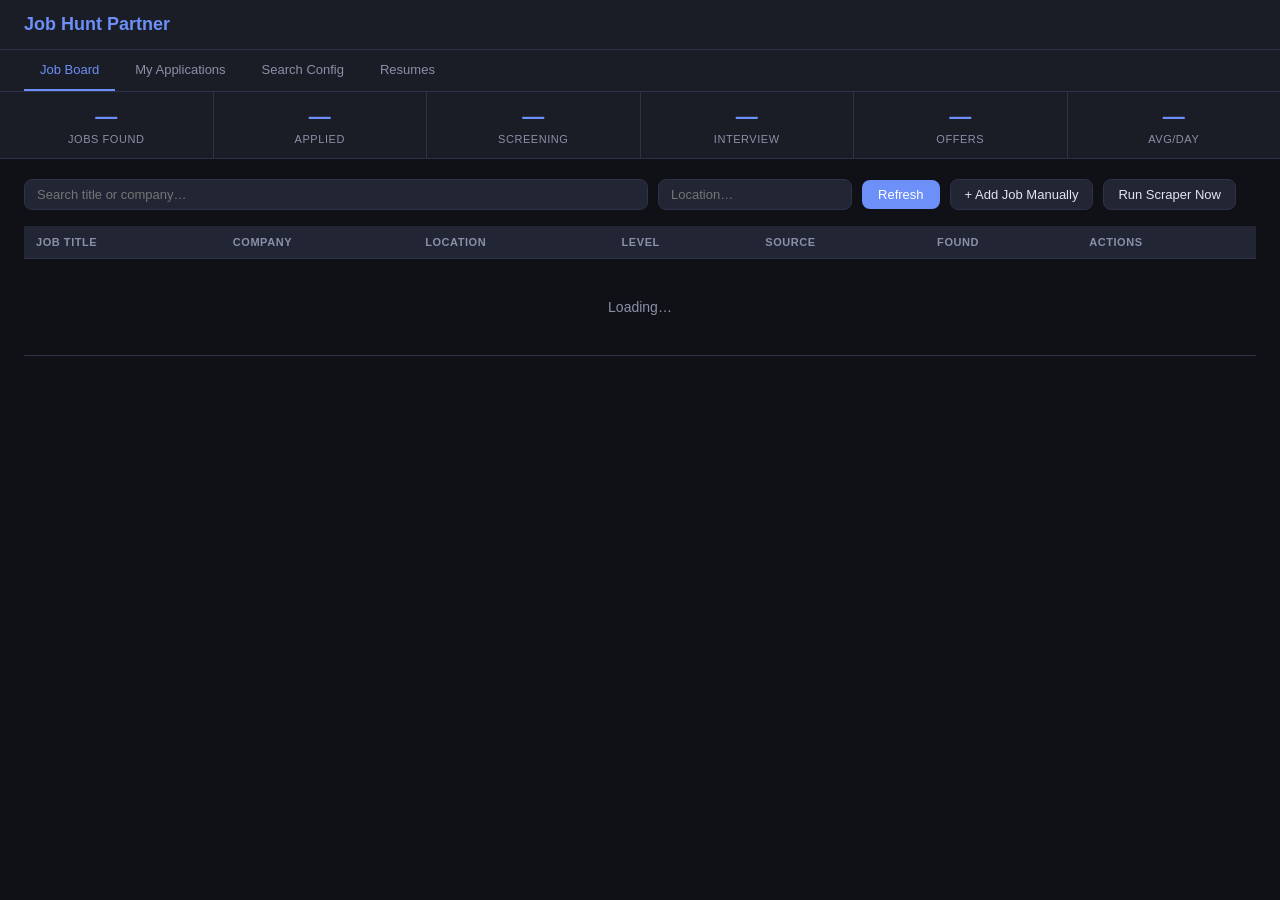
==== src/dashboard/index.html @ dc4f5f06 "feat: last searched at indicator in job board toolbar Shows 'Last searched X ago · N new jobs · N ru" ====
<!DOCTYPE html>
<html lang="en">
<head>
  <meta charset="UTF-8" />
  <meta name="viewport" content="width=device-width, initial-scale=1.0" />
  <title>Job Hunt Partner</title>
  <link rel="stylesheet" href="style.css" />
</head>
<body>
  <header>
    <div class="header-inner">
      <h1>Job Hunt Partner</h1>
      <div id="countdown"></div>
    </div>
  </header>

  <nav>
    <button class="tab active" data-tab="board">Job Board</button>
    <button class="tab" data-tab="tracker">My Applications</button>
    <button class="tab" data-tab="config">Search Config</button>
    <button class="tab" data-tab="resumes">Resumes</button>
  </nav>

  <!-- Stats bar -->
  <section id="stats-bar">
    <div class="stat"><span id="stat-discovered">—</span><label>Jobs Found</label></div>
    <div class="stat"><span id="stat-applied">—</span><label>Applied</label></div>
    <div class="stat"><span id="stat-screening">—</span><label>Screening</label></div>
    <div class="stat"><span id="stat-interview">—</span><label>Interview</label></div>
    <div class="stat"><span id="stat-offer">—</span><label>Offers</label></div>
    <div class="stat"><span id="stat-daily">—</span><label>Avg/Day</label></div>
  </section>

  <!-- Job Board -->
  <section id="tab-board" class="tab-content active">
    <div class="toolbar">
      <input id="search-q" type="text" placeholder="Search title or company…" />
      <input id="search-loc" type="text" placeholder="Location…" />
      <button id="btn-refresh" class="btn-primary">Refresh</button>
      <button id="btn-add-job" class="btn-secondary">+ Add Job Manually</button>
      <button id="btn-scrape" class="btn-secondary">Run Scraper Now</button>
      <span id="scraper-status"></span>
      <span id="last-searched"></span>
    </div>
    <table id="jobs-table">
      <thead>
        <tr>
          <th>Job Title</th>
          <th>Company</th>
          <th>Location</th>
          <th>Level</th>
          <th>Source</th>
          <th>Found</th>
          <th>Actions</th>
        </tr>
      </thead>
      <tbody id="jobs-body">
        <tr><td colspan="7" class="loading">Loading…</td></tr>
      </tbody>
    </table>
    <div id="jobs-pagination"></div>
  </section>

  <!-- Application Tracker -->
  <section id="tab-tracker" class="tab-content">
    <div class="toolbar">
      <select id="filter-status">
        <option value="">All Statuses</option>
        <option value="saved">Saved</option>
        <option value="applied">Applied</option>
        <option value="phone_screen">Phone Screen</option>
        <option value="interview">Interview</option>
        <option value="offer">Offer</option>
        <option value="rejected">Rejected</option>
      </select>
    </div>
    <table id="apps-table">
      <thead>
        <tr>
          <th>Job Title</th>
          <th>Company</th>
          <th>Applied</th>
          <th>Status</th>
          <th>Resume</th>
          <th>Notes</th>
          <th>Actions</th>
        </tr>
      </thead>
      <tbody id="apps-body">
        <tr><td colspan="7" class="loading">Loading…</td></tr>
      </tbody>
    </table>
  </section>

  <!-- Search Config -->
  <section id="tab-config" class="tab-content">
    <div class="config-form">
      <h2>Search Preferences</h2>
      <p>Separate multiple values with commas.</p>
      <label>Job Titles <small>(e.g. Software Engineer, Backend Engineer)</small></label>
      <input id="cfg-titles" type="text" placeholder="Software Engineer, Backend Engineer" />

      <label>Locations <small>(e.g. San Francisco, Remote, New York)</small></label>
      <input id="cfg-locations" type="text" placeholder="San Francisco, Remote" />

      <label>Levels <small>(e.g. Senior, Staff, L5)</small></label>
      <input id="cfg-levels" type="text" placeholder="Senior, Staff" />

      <label>Keywords <small>(additional search terms)</small></label>
      <input id="cfg-keywords" type="text" placeholder="distributed systems, Python" />

      <label>Excluded Companies</label>
      <input id="cfg-excluded" type="text" placeholder="Company X, Company Y" />

      <button id="btn-save-config" class="btn-primary">Save & Start Searching</button>
      <span id="config-msg"></span>
    </div>
  </section>

  <!-- Resumes -->
  <section id="tab-resumes" class="tab-content">
    <div class="toolbar">
      <button id="btn-add-resume" class="btn-primary">+ Add Resume Version</button>
    </div>
    <table id="resumes-table">
      <thead>
        <tr><th>Name</th><th>Version</th><th>Tags</th><th>Created</th><th>Actions</th></tr>
      </thead>
      <tbody id="resumes-body">
        <tr><td colspan="5" class="loading">Loading…</td></tr>
      </tbody>
    </table>
  </section>

  <!-- Add Job Modal -->
  <div id="add-job-overlay" class="hidden">
    <div id="add-job-modal">
      <h3>Add Job Manually</h3>
      <label>Job Title <span style="color:var(--red)">*</span></label>
      <input id="aj-title" type="text" placeholder="Senior Software Engineer" />
      <label>Company <span style="color:var(--red)">*</span></label>
      <input id="aj-company" type="text" placeholder="Acme Corp" />
      <label>Job Posting URL <span style="color:var(--red)">*</span></label>
      <input id="aj-url" type="url" placeholder="https://careers.acme.com/jobs/12345" />
      <label>Location</label>
      <input id="aj-location" type="text" placeholder="San Francisco, CA / Remote" />
      <label>Level</label>
      <input id="aj-level" type="text" placeholder="Senior / L5 / Staff" />
      <label>Notes / Description</label>
      <textarea id="aj-description" rows="3" placeholder="Anything you want to remember about this role…"></textarea>
      <div class="modal-actions">
        <button id="aj-confirm" class="btn-primary">Add Job</button>
        <button id="aj-cancel" class="btn-secondary">Cancel</button>
      </div>
      <p id="aj-error" style="color:var(--red);font-size:12px;margin-top:8px"></p>
    </div>
  </div>

  <!-- Apply Modal -->
  <div id="modal-overlay" class="hidden">
    <div id="modal">
      <h3 id="modal-title">Apply to Job</h3>
      <label>Resume version</label>
      <select id="modal-resume"></select>
      <label>Notes</label>
      <textarea id="modal-notes" rows="3" placeholder="Where did you find it? Any contacts?"></textarea>
      <div class="modal-actions">
        <button id="modal-confirm" class="btn-primary">Confirm Apply</button>
        <button id="modal-cancel" class="btn-secondary">Cancel</button>
      </div>
    </div>
  </div>

  <!-- Status Update Modal -->
  <div id="status-modal-overlay" class="hidden">
    <div id="status-modal">
      <h3>Update Status</h3>
      <select id="status-modal-select">
        <option value="applied">Applied</option>
        <option value="phone_screen">Phone Screen</option>
        <option value="interview">Interview</option>
        <option value="offer">Offer</option>
        <option value="rejected">Rejected</option>
        <option value="withdrawn">Withdrawn</option>
      </select>
      <label>Notes</label>
      <input id="status-modal-notes" type="text" placeholder="Optional note…" />
      <div class="modal-actions">
        <button id="status-modal-confirm" class="btn-primary">Update</button>
        <button id="status-modal-cancel" class="btn-secondary">Cancel</button>
      </div>
    </div>
  </div>

  <script src="app.js"></script>
</body>
</html>
---- src/dashboard/style.css ----
*, *::before, *::after { box-sizing: border-box; margin: 0; padding: 0; }

:root {
  --bg: #0f1117;
  --surface: #1a1d26;
  --surface2: #222534;
  --border: #2e3248;
  --accent: #6c8ff8;
  --accent2: #5a7de8;
  --text: #e2e4ef;
  --text-dim: #8b90a8;
  --green: #4caf82;
  --yellow: #e8b84b;
  --red: #e85a6a;
  --orange: #e8924b;
  --radius: 8px;
  --font: -apple-system, BlinkMacSystemFont, "Segoe UI", sans-serif;
}

body { background: var(--bg); color: var(--text); font-family: var(--font); font-size: 14px; min-height: 100vh; }

/* Header */
header { background: var(--surface); border-bottom: 1px solid var(--border); padding: 14px 24px; }
.header-inner { display: flex; align-items: center; justify-content: space-between; max-width: 1400px; margin: 0 auto; }
header h1 { font-size: 18px; font-weight: 600; color: var(--accent); }
#countdown { font-size: 13px; color: var(--text-dim); }
#countdown strong { color: var(--yellow); }

/* Nav */
nav { background: var(--surface); border-bottom: 1px solid var(--border); padding: 0 24px; display: flex; gap: 4px; max-width: 100%; }
.tab { background: none; border: none; color: var(--text-dim); padding: 12px 16px; cursor: pointer; font-size: 13px; border-bottom: 2px solid transparent; transition: color 0.15s; }
.tab:hover { color: var(--text); }
.tab.active { color: var(--accent); border-bottom-color: var(--accent); }

/* Stats bar */
#stats-bar { display: flex; gap: 0; border-bottom: 1px solid var(--border); background: var(--surface); }
.stat { flex: 1; padding: 12px 16px; text-align: center; border-right: 1px solid var(--border); }
.stat:last-child { border-right: none; }
.stat span { display: block; font-size: 22px; font-weight: 600; color: var(--accent); }
.stat label { font-size: 11px; color: var(--text-dim); text-transform: uppercase; letter-spacing: 0.05em; }

/* Tab content */
.tab-content { display: none; padding: 20px 24px; max-width: 1400px; margin: 0 auto; }
.tab-content.active { display: block; }

/* Toolbar */
.toolbar { display: flex; gap: 10px; margin-bottom: 16px; align-items: center; flex-wrap: wrap; }
.toolbar input, .toolbar select { background: var(--surface2); border: 1px solid var(--border); color: var(--text); padding: 7px 12px; border-radius: var(--radius); font-size: 13px; outline: none; }
.toolbar input:focus, .toolbar select:focus { border-color: var(--accent); }
#search-q { flex: 1; min-width: 200px; }

/* Buttons */
.btn-primary { background: var(--accent); color: #fff; border: none; padding: 7px 16px; border-radius: var(--radius); cursor: pointer; font-size: 13px; font-weight: 500; transition: background 0.15s; }
.btn-primary:hover { background: var(--accent2); }
.btn-secondary { background: var(--surface2); color: var(--text); border: 1px solid var(--border); padding: 7px 14px; border-radius: var(--radius); cursor: pointer; font-size: 13px; transition: border-color 0.15s; }
.btn-secondary:hover { border-color: var(--accent); }
.btn-sm { padding: 4px 10px; font-size: 12px; }

/* Tables */
table { width: 100%; border-collapse: collapse; }
thead th { background: var(--surface2); color: var(--text-dim); text-align: left; padding: 10px 12px; font-size: 11px; text-transform: uppercase; letter-spacing: 0.05em; border-bottom: 1px solid var(--border); }
tbody tr { border-bottom: 1px solid var(--border); transition: background 0.1s; }
tbody tr:hover { background: var(--surface2); }
tbody td { padding: 10px 12px; vertical-align: middle; }
.loading { color: var(--text-dim); text-align: center; padding: 40px !important; }

/* Status badges */
.badge { display: inline-block; padding: 2px 8px; border-radius: 20px; font-size: 11px; font-weight: 600; text-transform: uppercase; letter-spacing: 0.04em; }
.badge-new { background: #1a2644; color: var(--accent); }
.badge-saved { background: #1e2a3a; color: #6baed6; }
.badge-applied { background: #1a2e44; color: #74c0fc; }
.badge-phone_screen { background: #2a2414; color: var(--yellow); }
.badge-interview { background: #1a2e1a; color: var(--green); }
.badge-offer { background: #1a3020; color: #69db7c; }
.badge-rejected { background: #2e1a1a; color: var(--red); }
.badge-withdrawn { background: #222; color: var(--text-dim); }

/* Links */
a { color: var(--accent); text-decoration: none; }
a:hover { text-decoration: underline; }

/* Config form */
.config-form { max-width: 600px; }
.config-form h2 { margin-bottom: 8px; }
.config-form p { color: var(--text-dim); margin-bottom: 20px; font-size: 13px; }
.config-form label { display: block; margin: 14px 0 6px; font-size: 13px; font-weight: 500; }
.config-form small { color: var(--text-dim); font-weight: 400; }
.config-form input { width: 100%; background: var(--surface2); border: 1px solid var(--border); color: var(--text); padding: 8px 12px; border-radius: var(--radius); font-size: 13px; outline: none; }
.config-form input:focus { border-color: var(--accent); }
.config-form .btn-primary { margin-top: 20px; }
#config-msg { margin-left: 12px; font-size: 12px; color: var(--green); }

/* Modals */
#add-job-overlay,
#modal-overlay, #status-modal-overlay { position: fixed; inset: 0; background: rgba(0,0,0,0.6); display: flex; align-items: center; justify-content: center; z-index: 100; }
#add-job-modal,
#modal, #status-modal { background: var(--surface); border: 1px solid var(--border); border-radius: 12px; padding: 24px; width: 420px; }
#add-job-modal h3,
#modal h3, #status-modal h3 { margin-bottom: 16px; font-size: 16px; }
#add-job-modal label,
#modal label, #status-modal label { display: block; margin: 12px 0 6px; font-size: 13px; color: var(--text-dim); }
#add-job-modal input, #add-job-modal textarea,
#modal select, #modal textarea, #status-modal select, #status-modal input { width: 100%; background: var(--surface2); border: 1px solid var(--border); color: var(--text); padding: 8px 12px; border-radius: var(--radius); font-size: 13px; font-family: var(--font); outline: none; }
#modal textarea { resize: vertical; }
.modal-actions { display: flex; gap: 10px; margin-top: 20px; }
.hidden { display: none !important; }

/* Scraper status */
#scraper-status { font-size: 12px; color: var(--text-dim); }
#last-searched { font-size: 12px; color: var(--text-dim); margin-left: auto; }

/* Pagination */
#jobs-pagination { display: flex; gap: 8px; margin-top: 16px; align-items: center; }

/* Source chip */
.source-chip { font-size: 11px; color: var(--text-dim); background: var(--surface2); padding: 2px 6px; border-radius: 4px; }

/* Notes cell */
.notes-cell { max-width: 180px; overflow: hidden; text-overflow: ellipsis; white-space: nowrap; color: var(--text-dim); font-size: 12px; }
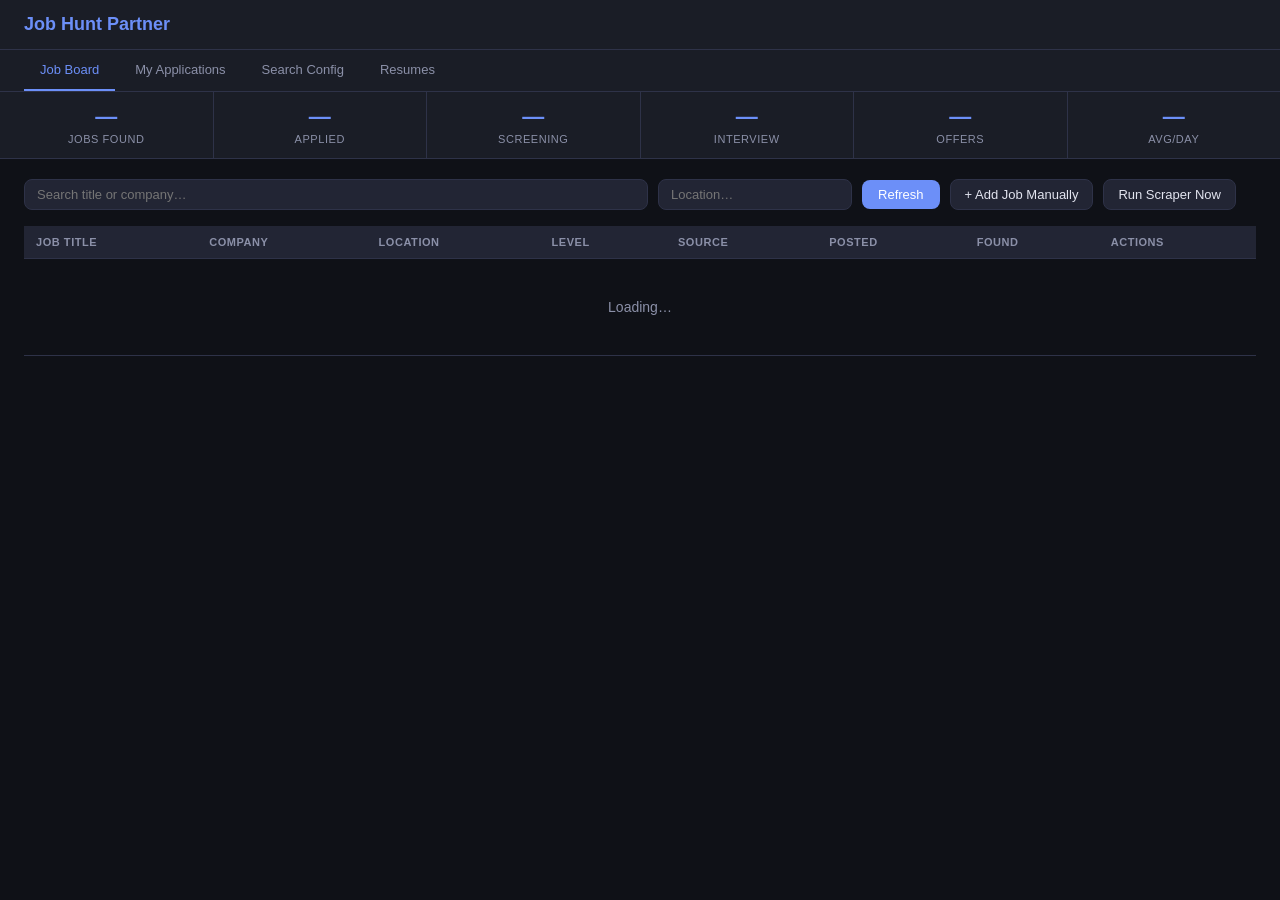
==== commit b1ec27ef: "fix: deduplication, savepoint-safe inserts, split Posted/Found columns - Add UNIQUE indexes on jobs(" ====
--- a/src/dashboard/index.html
+++ b/src/dashboard/index.html
@@ -50,12 +50,13 @@
           <th>Location</th>
           <th>Level</th>
           <th>Source</th>
+          <th>Posted</th>
           <th>Found</th>
           <th>Actions</th>
         </tr>
       </thead>
       <tbody id="jobs-body">
-        <tr><td colspan="7" class="loading">Loading…</td></tr>
+        <tr><td colspan="8" class="loading">Loading…</td></tr>
       </tbody>
     </table>
     <div id="jobs-pagination"></div>
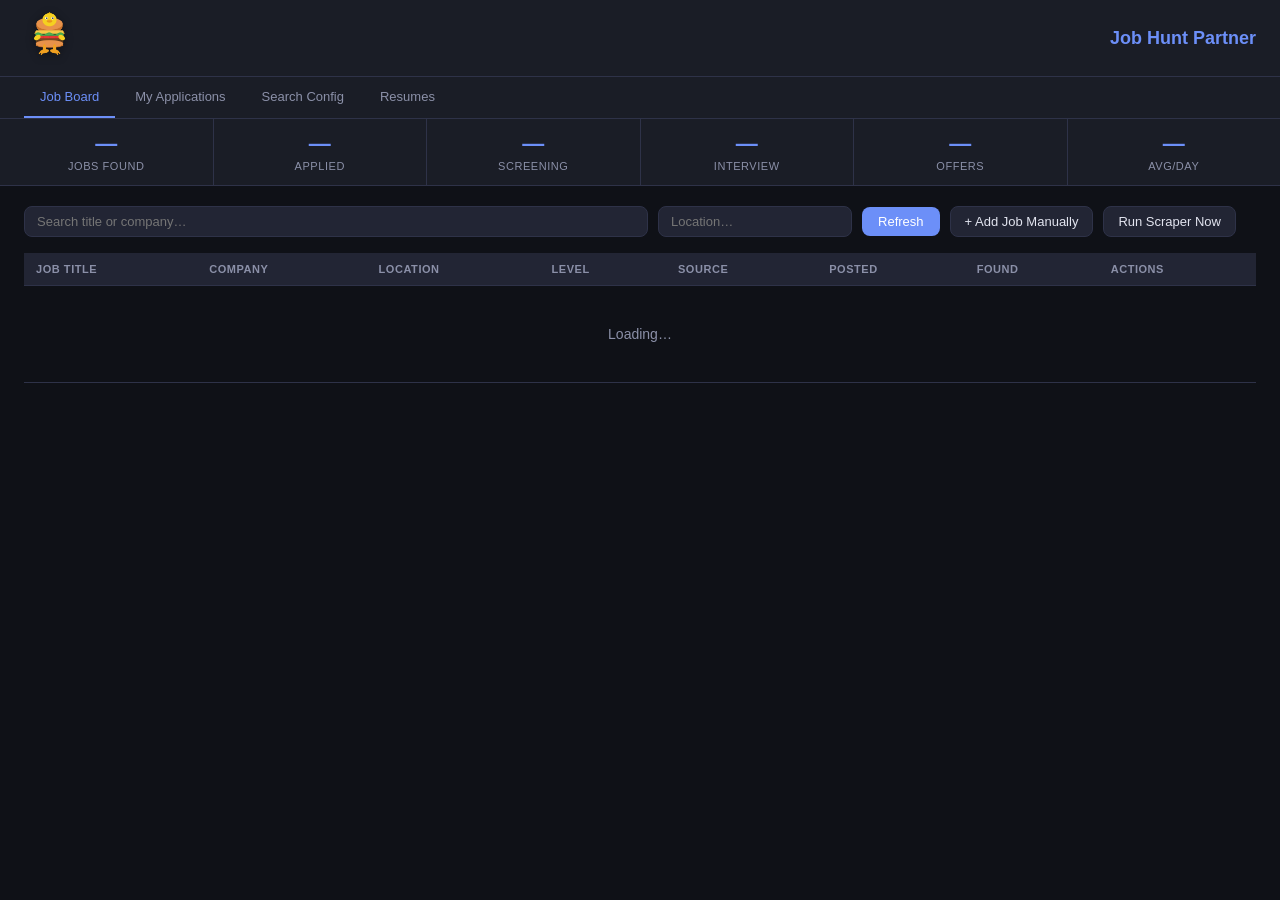
==== commit c7c78690: "feat: duck burger mascot — favicon, extension icon, dashboard header - Design duck-burger SVG mascot" ====
--- a/src/dashboard/index.html
+++ b/src/dashboard/index.html
@@ -4,13 +4,17 @@
   <meta charset="UTF-8" />
   <meta name="viewport" content="width=device-width, initial-scale=1.0" />
   <title>Job Hunt Partner</title>
+  <link rel="icon" type="image/png" href="favicon.png" />
   <link rel="stylesheet" href="style.css" />
 </head>
 <body>
   <header>
     <div class="header-inner">
-      <h1>Job Hunt Partner</h1>
-      <div id="countdown"></div>
+      <img src="duck-burger-96.png" alt="Duck Burger mascot" class="mascot" />
+      <div>
+        <h1>Job Hunt Partner</h1>
+        <div id="countdown"></div>
+      </div>
     </div>
   </header>
 
--- a/src/dashboard/style.css
+++ b/src/dashboard/style.css
@@ -20,8 +20,11 @@
 body { background: var(--bg); color: var(--text); font-family: var(--font); font-size: 14px; min-height: 100vh; }
 
 /* Header */
-header { background: var(--surface); border-bottom: 1px solid var(--border); padding: 14px 24px; }
+header { background: var(--surface); border-bottom: 1px solid var(--border); padding: 10px 24px; }
 .header-inner { display: flex; align-items: center; justify-content: space-between; max-width: 1400px; margin: 0 auto; }
+.header-inner > div { display: flex; flex-direction: column; justify-content: center; }
+.mascot { height: 56px; width: auto; margin-right: 12px; image-rendering: auto; filter: drop-shadow(0 2px 4px rgba(0,0,0,0.4)); transition: transform 0.2s; cursor: default; }
+.mascot:hover { transform: rotate(-8deg) scale(1.1); }
 header h1 { font-size: 18px; font-weight: 600; color: var(--accent); }
 #countdown { font-size: 13px; color: var(--text-dim); }
 #countdown strong { color: var(--yellow); }
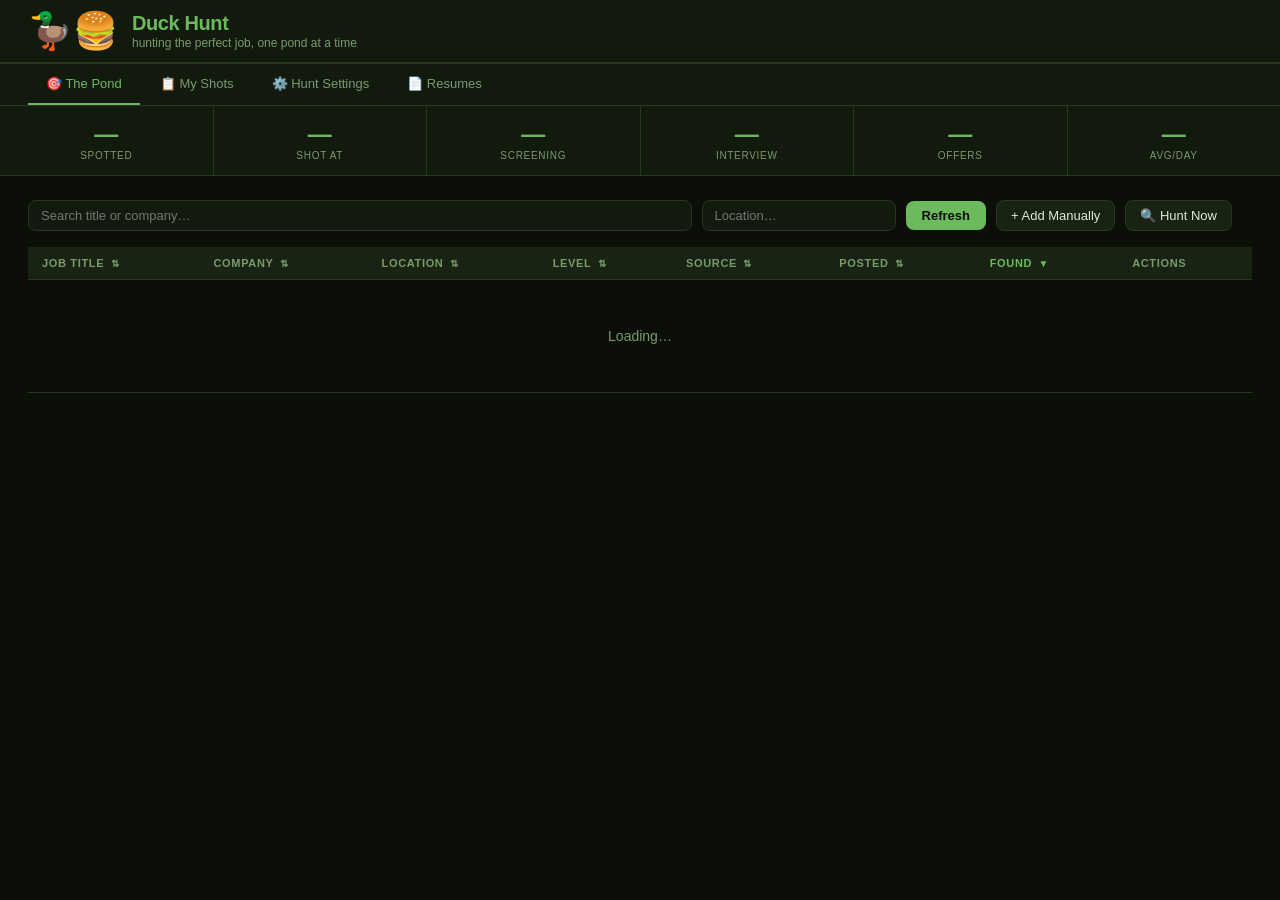
==== commit be37ceaa: "feat: resume file upload, download, and proper add modal - Add POST /api/resumes/upload (multipart) " ====
--- a/src/dashboard/index.html
+++ b/src/dashboard/index.html
@@ -3,32 +3,35 @@
 <head>
   <meta charset="UTF-8" />
   <meta name="viewport" content="width=device-width, initial-scale=1.0" />
-  <title>Job Hunt Partner</title>
+  <title>Duck Hunt 🦆🍔</title>
   <link rel="icon" type="image/png" href="favicon.png" />
   <link rel="stylesheet" href="style.css" />
 </head>
 <body>
   <header>
     <div class="header-inner">
-      <img src="duck-burger-96.png" alt="Duck Burger mascot" class="mascot" />
-      <div>
-        <h1>Job Hunt Partner</h1>
-        <div id="countdown"></div>
-      </div>
+      <div class="header-left">
+        <span class="mascot-emoji">🦆🍔</span>
+        <div class="header-titles">
+          <h1>Duck Hunt</h1>
+          <div class="tagline">hunting the perfect job, one pond at a time</div>
+        </div>
+      </div>
+      <div id="countdown"></div>
     </div>
   </header>
 
   <nav>
-    <button class="tab active" data-tab="board">Job Board</button>
-    <button class="tab" data-tab="tracker">My Applications</button>
-    <button class="tab" data-tab="config">Search Config</button>
-    <button class="tab" data-tab="resumes">Resumes</button>
+    <button class="tab active" data-tab="board">🎯 The Pond</button>
+    <button class="tab" data-tab="tracker">📋 My Shots</button>
+    <button class="tab" data-tab="config">⚙️ Hunt Settings</button>
+    <button class="tab" data-tab="resumes">📄 Resumes</button>
   </nav>
 
   <!-- Stats bar -->
   <section id="stats-bar">
-    <div class="stat"><span id="stat-discovered">—</span><label>Jobs Found</label></div>
-    <div class="stat"><span id="stat-applied">—</span><label>Applied</label></div>
+    <div class="stat"><span id="stat-discovered">—</span><label>Spotted</label></div>
+    <div class="stat"><span id="stat-applied">—</span><label>Shot At</label></div>
     <div class="stat"><span id="stat-screening">—</span><label>Screening</label></div>
     <div class="stat"><span id="stat-interview">—</span><label>Interview</label></div>
     <div class="stat"><span id="stat-offer">—</span><label>Offers</label></div>
@@ -41,8 +44,8 @@
       <input id="search-q" type="text" placeholder="Search title or company…" />
       <input id="search-loc" type="text" placeholder="Location…" />
       <button id="btn-refresh" class="btn-primary">Refresh</button>
-      <button id="btn-add-job" class="btn-secondary">+ Add Job Manually</button>
-      <button id="btn-scrape" class="btn-secondary">Run Scraper Now</button>
+      <button id="btn-add-job" class="btn-secondary">+ Add Manually</button>
+      <button id="btn-scrape" class="btn-secondary">🔍 Hunt Now</button>
       <span id="scraper-status"></span>
       <span id="last-searched"></span>
     </div>
@@ -92,32 +95,33 @@
         </tr>
       </thead>
       <tbody id="apps-body">
-        <tr><td colspan="7" class="loading">Loading…</td></tr>
+        <tr><td colspan="7" class="loading">No shots fired yet. Start applying from The Pond.</td></tr>
       </tbody>
     </table>
   </section>
 
-  <!-- Search Config -->
+  <!-- Hunt Settings -->
   <section id="tab-config" class="tab-content">
     <div class="config-form">
-      <h2>Search Preferences</h2>
-      <p>Separate multiple values with commas.</p>
-      <label>Job Titles <small>(e.g. Software Engineer, Backend Engineer)</small></label>
-      <input id="cfg-titles" type="text" placeholder="Software Engineer, Backend Engineer" />
+      <h2>Hunt Settings</h2>
+      <p>Tell Duck Hunt what to look for. Separate multiple values with commas.</p>
+
+      <label>Job Titles <small>(e.g. Data Engineer, Analytics Engineer)</small></label>
+      <input id="cfg-titles" type="text" placeholder="Data Engineer, Analytics Engineer" />
 
       <label>Locations <small>(e.g. San Francisco, Remote, New York)</small></label>
-      <input id="cfg-locations" type="text" placeholder="San Francisco, Remote" />
-
-      <label>Levels <small>(e.g. Senior, Staff, L5)</small></label>
-      <input id="cfg-levels" type="text" placeholder="Senior, Staff" />
-
-      <label>Keywords <small>(additional search terms)</small></label>
-      <input id="cfg-keywords" type="text" placeholder="distributed systems, Python" />
+      <input id="cfg-locations" type="text" placeholder="San Francisco, San Jose, Remote" />
+
+      <label>Levels <small>(e.g. Junior, New Grad, Senior)</small></label>
+      <input id="cfg-levels" type="text" placeholder="Junior, New Grad" />
+
+      <label>Keywords <small>(extra search terms)</small></label>
+      <input id="cfg-keywords" type="text" placeholder="dbt, Spark, Airflow" />
 
       <label>Excluded Companies</label>
       <input id="cfg-excluded" type="text" placeholder="Company X, Company Y" />
 
-      <button id="btn-save-config" class="btn-primary">Save & Start Searching</button>
+      <button id="btn-save-config" class="btn-primary">Save & Start Hunting</button>
       <span id="config-msg"></span>
     </div>
   </section>
@@ -125,52 +129,75 @@
   <!-- Resumes -->
   <section id="tab-resumes" class="tab-content">
     <div class="toolbar">
-      <button id="btn-add-resume" class="btn-primary">+ Add Resume Version</button>
+      <button id="btn-add-resume" class="btn-primary">+ Upload Resume</button>
     </div>
     <table id="resumes-table">
       <thead>
-        <tr><th>Name</th><th>Version</th><th>Tags</th><th>Created</th><th>Actions</th></tr>
+        <tr><th>Name</th><th>Version</th><th>Tags</th><th>File</th><th>Added</th><th>Actions</th></tr>
       </thead>
       <tbody id="resumes-body">
-        <tr><td colspan="5" class="loading">Loading…</td></tr>
+        <tr><td colspan="6" class="loading">No resumes yet. Upload your first one.</td></tr>
       </tbody>
     </table>
   </section>
+
+  <!-- Add Resume Modal -->
+  <div id="resume-overlay" class="hidden">
+    <div id="resume-modal">
+      <h3>📄 Add Resume Version</h3>
+      <label>Name <span style="color:var(--red)">*</span></label>
+      <input id="rm-name" type="text" placeholder="e.g. Data Engineer — Startup Focus" />
+      <label>Version <small style="font-weight:400;text-transform:none;letter-spacing:0">(optional)</small></label>
+      <input id="rm-version" type="text" placeholder="e.g. 2.1" />
+      <label>Tags <small style="font-weight:400;text-transform:none;letter-spacing:0">(comma-separated)</small></label>
+      <input id="rm-tags" type="text" placeholder="e.g. data-eng, python, fintech" />
+      <label>Resume File <span style="color:var(--red)">*</span> <small style="font-weight:400;text-transform:none;letter-spacing:0">PDF or DOCX</small></label>
+      <div class="file-drop" id="rm-drop">
+        <span id="rm-drop-label">Drop file here or <u>click to browse</u></span>
+        <input id="rm-file" type="file" accept=".pdf,.doc,.docx" style="display:none" />
+      </div>
+      <div class="modal-actions">
+        <button id="rm-confirm" class="btn-primary">Upload & Save</button>
+        <button id="rm-cancel" class="btn-secondary">Cancel</button>
+      </div>
+      <p id="rm-error"></p>
+    </div>
+  </div>
 
   <!-- Add Job Modal -->
   <div id="add-job-overlay" class="hidden">
     <div id="add-job-modal">
-      <h3>Add Job Manually</h3>
+      <h3>🦆 Add Job Manually</h3>
       <label>Job Title <span style="color:var(--red)">*</span></label>
-      <input id="aj-title" type="text" placeholder="Senior Software Engineer" />
+      <input id="aj-title" type="text" placeholder="Data Engineer" />
       <label>Company <span style="color:var(--red)">*</span></label>
       <input id="aj-company" type="text" placeholder="Acme Corp" />
       <label>Job Posting URL <span style="color:var(--red)">*</span></label>
-      <input id="aj-url" type="url" placeholder="https://careers.acme.com/jobs/12345" />
+      <input id="aj-url" type="url" placeholder="https://careers.example.com/jobs/123" />
       <label>Location</label>
-      <input id="aj-location" type="text" placeholder="San Francisco, CA / Remote" />
+      <input id="aj-location" type="text" placeholder="San Francisco, CA" />
       <label>Level</label>
-      <input id="aj-level" type="text" placeholder="Senior / L5 / Staff" />
-      <label>Notes / Description</label>
-      <textarea id="aj-description" rows="3" placeholder="Anything you want to remember about this role…"></textarea>
-      <div class="modal-actions">
-        <button id="aj-confirm" class="btn-primary">Add Job</button>
+      <input id="aj-level" type="text" placeholder="Junior / New Grad / Senior" />
+      <label>Notes</label>
+      <textarea id="aj-description" rows="3" placeholder="Anything to remember about this role…"></textarea>
+      <div class="modal-actions">
+        <button id="aj-confirm" class="btn-primary">Add to Pond</button>
         <button id="aj-cancel" class="btn-secondary">Cancel</button>
       </div>
-      <p id="aj-error" style="color:var(--red);font-size:12px;margin-top:8px"></p>
+      <p id="aj-error"></p>
     </div>
   </div>
 
   <!-- Apply Modal -->
   <div id="modal-overlay" class="hidden">
     <div id="modal">
-      <h3 id="modal-title">Apply to Job</h3>
+      <h3 id="modal-title">🎯 Log Application</h3>
       <label>Resume version</label>
       <select id="modal-resume"></select>
       <label>Notes</label>
-      <textarea id="modal-notes" rows="3" placeholder="Where did you find it? Any contacts?"></textarea>
-      <div class="modal-actions">
-        <button id="modal-confirm" class="btn-primary">Confirm Apply</button>
+      <textarea id="modal-notes" rows="3" placeholder="How did you find it? Any contacts inside?"></textarea>
+      <div class="modal-actions">
+        <button id="modal-confirm" class="btn-primary">Mark as Applied</button>
         <button id="modal-cancel" class="btn-secondary">Cancel</button>
       </div>
     </div>
@@ -184,11 +211,11 @@
         <option value="applied">Applied</option>
         <option value="phone_screen">Phone Screen</option>
         <option value="interview">Interview</option>
-        <option value="offer">Offer</option>
+        <option value="offer">Offer 🎉</option>
         <option value="rejected">Rejected</option>
         <option value="withdrawn">Withdrawn</option>
       </select>
-      <label>Notes</label>
+      <label>Note</label>
       <input id="status-modal-notes" type="text" placeholder="Optional note…" />
       <div class="modal-actions">
         <button id="status-modal-confirm" class="btn-primary">Update</button>
--- a/src/dashboard/style.css
+++ b/src/dashboard/style.css
@@ -1,122 +1,252 @@
 *, *::before, *::after { box-sizing: border-box; margin: 0; padding: 0; }
 
 :root {
-  --bg: #0f1117;
-  --surface: #1a1d26;
-  --surface2: #222534;
-  --border: #2e3248;
-  --accent: #6c8ff8;
-  --accent2: #5a7de8;
-  --text: #e2e4ef;
-  --text-dim: #8b90a8;
-  --green: #4caf82;
-  --yellow: #e8b84b;
-  --red: #e85a6a;
-  --orange: #e8924b;
-  --radius: 8px;
+  --bg:       #0b0f08;
+  --surface:  #121a0e;
+  --surface2: #192314;
+  --border:   #283820;
+  --accent:   #6dba5e;
+  --accent2:  #52a044;
+  --text:     #deebd4;
+  --text-dim: #7a9a6a;
+  --yellow:   #e8b84b;
+  --orange:   #d4742a;
+  --red:      #e85a6a;
+  --blue:     #74c0fc;
+  --radius:   8px;
   --font: -apple-system, BlinkMacSystemFont, "Segoe UI", sans-serif;
 }
 
 body { background: var(--bg); color: var(--text); font-family: var(--font); font-size: 14px; min-height: 100vh; }
 
-/* Header */
-header { background: var(--surface); border-bottom: 1px solid var(--border); padding: 10px 24px; }
-.header-inner { display: flex; align-items: center; justify-content: space-between; max-width: 1400px; margin: 0 auto; }
-.header-inner > div { display: flex; flex-direction: column; justify-content: center; }
-.mascot { height: 56px; width: auto; margin-right: 12px; image-rendering: auto; filter: drop-shadow(0 2px 4px rgba(0,0,0,0.4)); transition: transform 0.2s; cursor: default; }
-.mascot:hover { transform: rotate(-8deg) scale(1.1); }
-header h1 { font-size: 18px; font-weight: 600; color: var(--accent); }
+/* ── Header ── */
+header {
+  background: var(--surface);
+  border-bottom: 2px solid var(--border);
+  padding: 12px 28px;
+}
+.header-inner {
+  display: flex; align-items: center; justify-content: space-between;
+  max-width: 1400px; margin: 0 auto;
+}
+.header-left { display: flex; align-items: center; gap: 14px; }
+.mascot-emoji { font-size: 36px; line-height: 1; cursor: default; display: inline-block; transition: transform 0.25s; }
+.mascot-emoji:hover { transform: rotate(-12deg) scale(1.15); }
+.header-titles h1 { font-size: 20px; font-weight: 700; color: var(--accent); letter-spacing: -0.02em; }
+.header-titles .tagline { font-size: 12px; color: var(--text-dim); margin-top: 1px; }
 #countdown { font-size: 13px; color: var(--text-dim); }
-#countdown strong { color: var(--yellow); }
-
-/* Nav */
-nav { background: var(--surface); border-bottom: 1px solid var(--border); padding: 0 24px; display: flex; gap: 4px; max-width: 100%; }
-.tab { background: none; border: none; color: var(--text-dim); padding: 12px 16px; cursor: pointer; font-size: 13px; border-bottom: 2px solid transparent; transition: color 0.15s; }
+#countdown strong { color: var(--yellow); font-weight: 600; }
+
+/* ── Nav ── */
+nav {
+  background: var(--surface);
+  border-bottom: 1px solid var(--border);
+  padding: 0 28px;
+  display: flex; gap: 2px;
+}
+.tab {
+  background: none; border: none;
+  color: var(--text-dim);
+  padding: 12px 18px;
+  cursor: pointer; font-size: 13px; font-weight: 500;
+  border-bottom: 2px solid transparent;
+  transition: color 0.15s, border-color 0.15s;
+}
 .tab:hover { color: var(--text); }
 .tab.active { color: var(--accent); border-bottom-color: var(--accent); }
 
-/* Stats bar */
-#stats-bar { display: flex; gap: 0; border-bottom: 1px solid var(--border); background: var(--surface); }
-.stat { flex: 1; padding: 12px 16px; text-align: center; border-right: 1px solid var(--border); }
+/* ── Stats bar ── */
+#stats-bar {
+  display: flex;
+  border-bottom: 1px solid var(--border);
+  background: var(--surface);
+}
+.stat { flex: 1; padding: 14px 16px; text-align: center; border-right: 1px solid var(--border); }
 .stat:last-child { border-right: none; }
-.stat span { display: block; font-size: 22px; font-weight: 600; color: var(--accent); }
-.stat label { font-size: 11px; color: var(--text-dim); text-transform: uppercase; letter-spacing: 0.05em; }
-
-/* Tab content */
-.tab-content { display: none; padding: 20px 24px; max-width: 1400px; margin: 0 auto; }
+.stat span { display: block; font-size: 24px; font-weight: 700; color: var(--accent); }
+.stat label { font-size: 10px; color: var(--text-dim); text-transform: uppercase; letter-spacing: 0.07em; margin-top: 2px; display: block; }
+
+/* ── Tab content ── */
+.tab-content { display: none; padding: 24px 28px; max-width: 1400px; margin: 0 auto; }
 .tab-content.active { display: block; }
 
-/* Toolbar */
+/* ── Toolbar ── */
 .toolbar { display: flex; gap: 10px; margin-bottom: 16px; align-items: center; flex-wrap: wrap; }
-.toolbar input, .toolbar select { background: var(--surface2); border: 1px solid var(--border); color: var(--text); padding: 7px 12px; border-radius: var(--radius); font-size: 13px; outline: none; }
+.toolbar input, .toolbar select {
+  background: var(--surface);
+  border: 1px solid var(--border);
+  color: var(--text);
+  padding: 7px 12px;
+  border-radius: var(--radius);
+  font-size: 13px; outline: none;
+}
 .toolbar input:focus, .toolbar select:focus { border-color: var(--accent); }
 #search-q { flex: 1; min-width: 200px; }
 
-/* Buttons */
-.btn-primary { background: var(--accent); color: #fff; border: none; padding: 7px 16px; border-radius: var(--radius); cursor: pointer; font-size: 13px; font-weight: 500; transition: background 0.15s; }
+/* ── Buttons ── */
+.btn-primary {
+  background: var(--accent); color: #0b0f08;
+  border: none; padding: 7px 16px;
+  border-radius: var(--radius); cursor: pointer;
+  font-size: 13px; font-weight: 600;
+  transition: background 0.15s;
+}
 .btn-primary:hover { background: var(--accent2); }
-.btn-secondary { background: var(--surface2); color: var(--text); border: 1px solid var(--border); padding: 7px 14px; border-radius: var(--radius); cursor: pointer; font-size: 13px; transition: border-color 0.15s; }
+.btn-primary:disabled { opacity: 0.4; cursor: default; }
+.btn-secondary {
+  background: var(--surface2); color: var(--text);
+  border: 1px solid var(--border);
+  padding: 7px 14px; border-radius: var(--radius);
+  cursor: pointer; font-size: 13px;
+  transition: border-color 0.15s;
+}
 .btn-secondary:hover { border-color: var(--accent); }
 .btn-sm { padding: 4px 10px; font-size: 12px; }
 
-/* Tables */
+/* ── Tables ── */
 table { width: 100%; border-collapse: collapse; }
-thead th { background: var(--surface2); color: var(--text-dim); text-align: left; padding: 10px 12px; font-size: 11px; text-transform: uppercase; letter-spacing: 0.05em; border-bottom: 1px solid var(--border); }
+thead th {
+  background: var(--surface2);
+  color: var(--text-dim);
+  text-align: left;
+  padding: 10px 14px;
+  font-size: 11px; text-transform: uppercase; letter-spacing: 0.06em;
+  border-bottom: 1px solid var(--border);
+  font-weight: 600;
+}
 tbody tr { border-bottom: 1px solid var(--border); transition: background 0.1s; }
 tbody tr:hover { background: var(--surface2); }
-tbody td { padding: 10px 12px; vertical-align: middle; }
-.loading { color: var(--text-dim); text-align: center; padding: 40px !important; }
-
-/* Status badges */
+tbody td { padding: 11px 14px; vertical-align: middle; font-size: 13px; }
+.loading { color: var(--text-dim); text-align: center; padding: 48px !important; font-size: 14px; }
+
+/* ── Badges ── */
 .badge { display: inline-block; padding: 2px 8px; border-radius: 20px; font-size: 11px; font-weight: 600; text-transform: uppercase; letter-spacing: 0.04em; }
-.badge-new { background: #1a2644; color: var(--accent); }
-.badge-saved { background: #1e2a3a; color: #6baed6; }
-.badge-applied { background: #1a2e44; color: #74c0fc; }
-.badge-phone_screen { background: #2a2414; color: var(--yellow); }
-.badge-interview { background: #1a2e1a; color: var(--green); }
-.badge-offer { background: #1a3020; color: #69db7c; }
-.badge-rejected { background: #2e1a1a; color: var(--red); }
-.badge-withdrawn { background: #222; color: var(--text-dim); }
-
-/* Links */
+.badge-new       { background: #162412; color: var(--accent); }
+.badge-saved     { background: #1a2a1a; color: #8fd490; }
+.badge-applied   { background: #142238; color: var(--blue); }
+.badge-phone_screen { background: #2a2010; color: var(--yellow); }
+.badge-interview { background: #1a3020; color: #69db7c; }
+.badge-offer     { background: #1a3020; color: #69db7c; border: 1px solid #69db7c40; }
+.badge-rejected  { background: #2e1a1a; color: var(--red); }
+.badge-withdrawn { background: var(--surface2); color: var(--text-dim); }
+
+/* ── Links ── */
 a { color: var(--accent); text-decoration: none; }
 a:hover { text-decoration: underline; }
 
-/* Config form */
-.config-form { max-width: 600px; }
-.config-form h2 { margin-bottom: 8px; }
-.config-form p { color: var(--text-dim); margin-bottom: 20px; font-size: 13px; }
-.config-form label { display: block; margin: 14px 0 6px; font-size: 13px; font-weight: 500; }
+/* ── Source chip ── */
+.source-chip {
+  font-size: 11px; color: var(--text-dim);
+  background: var(--surface2);
+  border: 1px solid var(--border);
+  padding: 2px 7px; border-radius: 4px;
+}
+
+/* ── Config form ── */
+.config-form { max-width: 560px; }
+.config-form h2 { margin-bottom: 6px; font-size: 16px; }
+.config-form p { color: var(--text-dim); margin-bottom: 20px; font-size: 13px; line-height: 1.5; }
+.config-form label { display: block; margin: 14px 0 5px; font-size: 13px; font-weight: 500; }
 .config-form small { color: var(--text-dim); font-weight: 400; }
-.config-form input { width: 100%; background: var(--surface2); border: 1px solid var(--border); color: var(--text); padding: 8px 12px; border-radius: var(--radius); font-size: 13px; outline: none; }
+.config-form input {
+  width: 100%; background: var(--surface);
+  border: 1px solid var(--border); color: var(--text);
+  padding: 8px 12px; border-radius: var(--radius); font-size: 13px; outline: none;
+}
 .config-form input:focus { border-color: var(--accent); }
 .config-form .btn-primary { margin-top: 20px; }
-#config-msg { margin-left: 12px; font-size: 12px; color: var(--green); }
-
-/* Modals */
+#config-msg { margin-left: 12px; font-size: 12px; color: var(--accent); }
+
+/* ── Modals ── */
 #add-job-overlay,
-#modal-overlay, #status-modal-overlay { position: fixed; inset: 0; background: rgba(0,0,0,0.6); display: flex; align-items: center; justify-content: center; z-index: 100; }
+#modal-overlay, #status-modal-overlay {
+  position: fixed; inset: 0;
+  background: rgba(0,0,0,0.7);
+  display: flex; align-items: center; justify-content: center; z-index: 100;
+  backdrop-filter: blur(2px);
+}
 #add-job-modal,
-#modal, #status-modal { background: var(--surface); border: 1px solid var(--border); border-radius: 12px; padding: 24px; width: 420px; }
+#modal, #status-modal {
+  background: var(--surface);
+  border: 1px solid var(--border);
+  border-radius: 12px; padding: 28px; width: 420px;
+  box-shadow: 0 20px 60px rgba(0,0,0,0.5);
+}
 #add-job-modal h3,
-#modal h3, #status-modal h3 { margin-bottom: 16px; font-size: 16px; }
+#modal h3, #status-modal h3 { margin-bottom: 16px; font-size: 16px; font-weight: 600; }
 #add-job-modal label,
-#modal label, #status-modal label { display: block; margin: 12px 0 6px; font-size: 13px; color: var(--text-dim); }
+#modal label, #status-modal label { display: block; margin: 12px 0 5px; font-size: 12px; color: var(--text-dim); text-transform: uppercase; letter-spacing: 0.05em; }
 #add-job-modal input, #add-job-modal textarea,
-#modal select, #modal textarea, #status-modal select, #status-modal input { width: 100%; background: var(--surface2); border: 1px solid var(--border); color: var(--text); padding: 8px 12px; border-radius: var(--radius); font-size: 13px; font-family: var(--font); outline: none; }
-#modal textarea { resize: vertical; }
+#modal select, #modal textarea, #status-modal select, #status-modal input {
+  width: 100%; background: var(--surface2);
+  border: 1px solid var(--border); color: var(--text);
+  padding: 8px 12px; border-radius: var(--radius);
+  font-size: 13px; font-family: var(--font); outline: none;
+}
+#add-job-modal input:focus, #add-job-modal textarea:focus,
+#modal select:focus, #modal textarea:focus,
+#status-modal select:focus, #status-modal input:focus { border-color: var(--accent); }
+#modal textarea, #add-job-modal textarea { resize: vertical; }
 .modal-actions { display: flex; gap: 10px; margin-top: 20px; }
+#aj-error { font-size: 12px; color: var(--red); margin-top: 6px; min-height: 16px; }
 .hidden { display: none !important; }
 
-/* Scraper status */
+/* ── Scraper / toolbar status ── */
 #scraper-status { font-size: 12px; color: var(--text-dim); }
 #last-searched { font-size: 12px; color: var(--text-dim); margin-left: auto; }
 
-/* Pagination */
+/* ── Pagination ── */
 #jobs-pagination { display: flex; gap: 8px; margin-top: 16px; align-items: center; }
 
-/* Source chip */
-.source-chip { font-size: 11px; color: var(--text-dim); background: var(--surface2); padding: 2px 6px; border-radius: 4px; }
-
-/* Notes cell */
+/* ── Resume modal ── */
+#resume-modal {
+  background: var(--surface);
+  border: 1px solid var(--border);
+  border-radius: 12px; padding: 28px; width: 440px;
+  box-shadow: 0 20px 60px rgba(0,0,0,0.5);
+}
+#resume-modal h3 { margin-bottom: 16px; font-size: 16px; font-weight: 600; }
+#resume-modal label {
+  display: block; margin: 12px 0 5px;
+  font-size: 11px; color: var(--text-dim);
+  text-transform: uppercase; letter-spacing: 0.05em; font-weight: 600;
+}
+#resume-modal input {
+  width: 100%; background: var(--surface2);
+  border: 1px solid var(--border); color: var(--text);
+  padding: 8px 12px; border-radius: var(--radius); font-size: 13px; outline: none;
+}
+#resume-modal input:focus { border-color: var(--accent); }
+#rm-error { font-size: 12px; color: var(--red); margin-top: 6px; min-height: 16px; }
+
+.file-drop {
+  border: 2px dashed var(--border);
+  border-radius: var(--radius);
+  padding: 20px; text-align: center;
+  cursor: pointer; color: var(--text-dim); font-size: 13px;
+  transition: border-color 0.15s, background 0.15s;
+}
+.file-drop:hover, .file-drop.drag-over {
+  border-color: var(--accent); background: var(--surface2); color: var(--text);
+}
+.file-drop.file-selected { border-color: var(--accent); color: var(--accent); }
+
+.file-download-link {
+  font-size: 12px; color: var(--accent);
+  text-decoration: none; white-space: nowrap;
+}
+.file-download-link:hover { text-decoration: underline; }
+
+/* ── Sortable column headers ── */
+th.sortable {
+  cursor: pointer;
+  user-select: none;
+  white-space: nowrap;
+}
+th.sortable:hover { color: var(--text); }
+th.sort-active { color: var(--accent); }
+.sort-arrow { font-size: 10px; margin-left: 3px; color: var(--text-dim); }
+th.sort-active .sort-arrow { color: var(--accent); }
+
+/* ── Notes cell ── */
 .notes-cell { max-width: 180px; overflow: hidden; text-overflow: ellipsis; white-space: nowrap; color: var(--text-dim); font-size: 12px; }
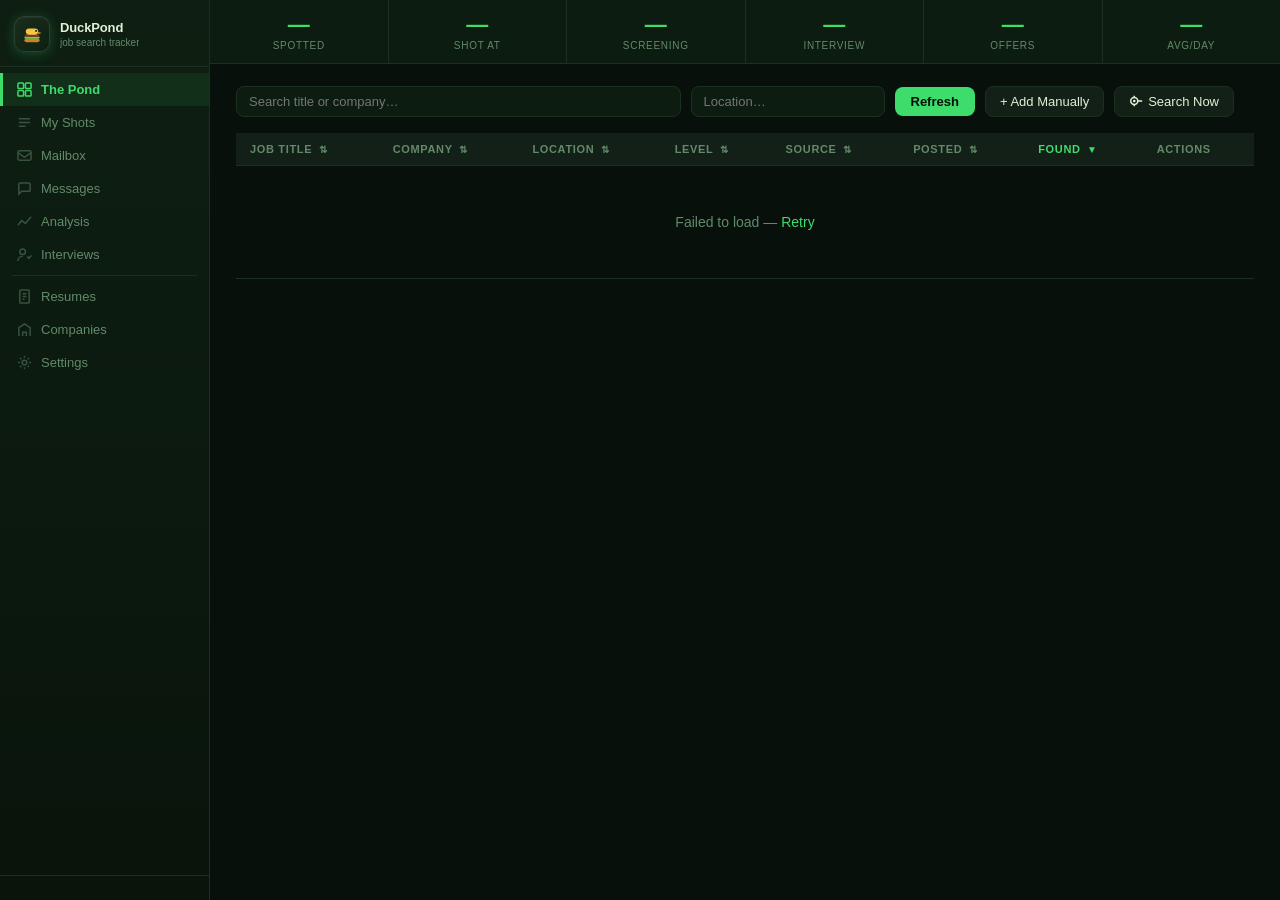
==== commit f33d33e5: "Rename to DuckPond; add Interviews tab, Notion integration, and scraper improvements - Rename Duck H" ====
--- a/src/dashboard/index.html
+++ b/src/dashboard/index.html
@@ -3,30 +3,240 @@
 <head>
   <meta charset="UTF-8" />
   <meta name="viewport" content="width=device-width, initial-scale=1.0" />
-  <title>Duck Hunt 🦆🍔</title>
+  <title>DuckPond</title>
+  <link rel="icon" type="image/svg+xml" href="favicon.svg" />
   <link rel="icon" type="image/png" href="favicon.png" />
-  <link rel="stylesheet" href="style.css" />
+  <link rel="stylesheet" href="style.css?v=7" />
+  <script src="chart.umd.min.js"></script>
+  <style>
+    /* === CRITICAL LAYOUT — body is the flex row container === */
+    *, *::before, *::after { box-sizing: border-box; margin: 0; padding: 0; }
+    html { height: 100%; }
+    body {
+      height: 100vh;
+      overflow: hidden;
+      display: flex;
+      flex-direction: row;
+      font-family: -apple-system, BlinkMacSystemFont, "Segoe UI", sans-serif;
+      font-size: 14px;
+      background: #07100a;
+      color: #dff0d4;
+    }
+
+    /* Sidebar: natural flex child, fixed width */
+    aside.sidebar {
+      width: 210px;
+      min-width: 210px;
+      max-width: 210px;
+      height: 100vh;
+      background: linear-gradient(180deg, #0e1f12 0%, #09140b 100%);
+      border-right: 1px solid #1c3020;
+      display: flex;
+      flex-direction: column;
+      overflow-y: auto;
+      overflow-x: hidden;
+      flex-shrink: 0;
+    }
+
+    /* Main column: takes all remaining width */
+    div.main-col {
+      flex: 1;
+      min-width: 0;
+      height: 100vh;
+      display: flex;
+      flex-direction: column;
+      overflow: hidden;
+    }
+
+    /* Sidebar brand */
+    .sidebar-brand {
+      display: flex;
+      align-items: center;
+      gap: 10px;
+      padding: 16px 14px 14px;
+      border-bottom: 1px solid #1c3020;
+      flex-shrink: 0;
+    }
+    .brand-mark {
+      width: 36px;
+      height: 36px;
+      border-radius: 10px;
+      background: linear-gradient(135deg, #1a2e1c, #0e1f12);
+      display: flex;
+      align-items: center;
+      justify-content: center;
+      flex-shrink: 0;
+      box-shadow: 0 2px 12px rgba(61,220,107,0.25), inset 0 1px 0 rgba(255,255,255,0.06);
+      border: 1px solid #2a4030;
+    }
+    .brand-text { min-width: 0; overflow: hidden; }
+    .brand-name { font-size: 13px; font-weight: 700; color: #dff0d4; letter-spacing: -0.01em; white-space: nowrap; }
+    .brand-sub { font-size: 10px; color: #628a6a; margin-top: 1px; white-space: nowrap; }
+
+    /* Sidebar nav */
+    nav.sidebar-nav {
+      flex: 1;
+      padding: 6px 0;
+      display: flex;
+      flex-direction: column;
+    }
+    .nav-divider { height: 1px; background: #1c3020; margin: 4px 12px; flex-shrink: 0; }
+
+    /* Nav items */
+    button.tab {
+      display: flex;
+      flex-direction: row;
+      align-items: center;
+      gap: 9px;
+      width: 100%;
+      padding: 9px 14px;
+      background: none;
+      border: none;
+      border-left: 3px solid transparent;
+      color: #628a6a;
+      font-size: 13px;
+      font-weight: 500;
+      font-family: -apple-system, BlinkMacSystemFont, "Segoe UI", sans-serif;
+      text-align: left;
+      cursor: pointer;
+      white-space: nowrap;
+      transition: color 0.12s, background 0.12s, border-color 0.12s;
+    }
+    button.tab:hover { color: #dff0d4; background: rgba(255,255,255,0.04); }
+    button.tab.active { color: #3ddc6b; border-left-color: #3ddc6b; background: rgba(61,220,107,0.09); font-weight: 600; }
+    button.tab svg { width: 15px; height: 15px; flex-shrink: 0; opacity: 0.5; }
+    button.tab:hover svg { opacity: 0.9; }
+    button.tab.active svg { opacity: 1; }
+
+    /* Sidebar footer */
+    .sidebar-footer { padding: 12px 14px; border-top: 1px solid #1c3020; flex-shrink: 0; }
+    #countdown { font-size: 11px; color: #628a6a; line-height: 1.7; }
+    #countdown strong { color: #fbbf24; font-weight: 600; }
+
+    /* Stats bar */
+    #stats-bar { display: flex; border-bottom: 1px solid #1c3020; background: #0d1c10; flex-shrink: 0; }
+
+    /* Scrollable content */
+    .content-scroll { flex: 1; overflow-y: auto; min-height: 0; }
+    .tab-content { display: none; padding: 22px 26px; }
+    .tab-content.active { display: block; }
+
+    /* New-jobs duck badge */
+    .pond-badge {
+      display: none;
+      margin-left: auto;
+      font-size: 14px;
+      line-height: 1;
+      filter: drop-shadow(0 0 5px #f5c842) drop-shadow(0 0 10px #f59e0b);
+      animation: duck-glow 1.6s ease-in-out infinite alternate;
+    }
+    .pond-badge.visible { display: inline-block; }
+    @keyframes duck-glow {
+      from { filter: drop-shadow(0 0 4px #f5c842) drop-shadow(0 0 8px #f59e0b); transform: scale(1); }
+      to   { filter: drop-shadow(0 0 8px #ffe566) drop-shadow(0 0 16px #f5c842); transform: scale(1.15); }
+    }
+
+    /* ── Interview prep cards ── */
+    .interview-card { background: #0e1f12; border: 1px solid #1c3020; border-radius: 10px; margin-bottom: 10px; overflow: hidden; transition: border-color 0.15s; }
+    .interview-card:hover { border-color: #2a4030; }
+    .icard-header { display: flex; align-items: center; gap: 10px; padding: 13px 16px; user-select: none; cursor: pointer; }
+    .icard-header:hover { background: rgba(255,255,255,0.02); }
+    .icard-info { flex: 1; min-width: 0; }
+    .icard-status { display: inline-block; padding: 2px 8px; border-radius: 10px; font-size: 10px; font-weight: 700; text-transform: uppercase; letter-spacing: .05em; }
+    .icard-body { border-top: 1px solid #1c3020; padding: 16px 18px 18px; }
+    .icard-body.hidden { display: none; }
+    .icard-desc { margin-bottom: 14px; }
+    .icard-desc-label { font-size: 10px; font-weight: 700; text-transform: uppercase; letter-spacing: .05em; color: #628a6a; margin-bottom: 6px; }
+    .icard-desc-text { font-size: 12px; color: #9ab89a; line-height: 1.65; white-space: pre-wrap; word-break: break-word; }
+    .icard-desc-toggle { background: none; border: none; color: #3ddc6b; font-size: 11px; cursor: pointer; padding: 5px 0 0; display: block; }
+    .inotion-link { font-size: 11px; color: #3ddc6b; text-decoration: none; }
+    .inotion-link:hover { text-decoration: underline; }
+    .inotion-create { font-size: 11px !important; padding: 2px 7px !important; }
+    .icard-prep { margin-top: 16px; padding-top: 14px; border-top: 1px solid #1c3020; display: grid; grid-template-columns: repeat(auto-fill, minmax(260px, 1fr)); gap: 12px; }
+    .icard-prep.hidden { display: none; }
+    .prep-section { background: #0a1a0d; border: 1px solid #1c3020; border-radius: 8px; padding: 12px 14px; }
+    .prep-section-title { font-size: 10px; font-weight: 700; color: #3ddc6b; text-transform: uppercase; letter-spacing: .05em; margin-bottom: 9px; }
+    .prep-list { list-style: none; padding: 0; margin: 0; display: flex; flex-direction: column; gap: 6px; }
+    .prep-list li { font-size: 12px; color: #c5ddc0; line-height: 1.5; padding-left: 12px; position: relative; }
+    .prep-list li::before { content: '›'; position: absolute; left: 0; color: #3ddc6b; font-weight: 700; }
+  </style>
 </head>
 <body>
-  <header>
-    <div class="header-inner">
-      <div class="header-left">
-        <span class="mascot-emoji">🦆🍔</span>
-        <div class="header-titles">
-          <h1>Duck Hunt</h1>
-          <div class="tagline">hunting the perfect job, one pond at a time</div>
-        </div>
-      </div>
+
+  <!-- ── Sidebar ── -->
+  <aside class="sidebar">
+    <div class="sidebar-brand">
+      <div class="brand-mark">
+        <svg viewBox="0 0 32 32" width="22" height="22" xmlns="http://www.w3.org/2000/svg">
+          <!-- bottom bun -->
+          <rect x="5" y="22" width="22" height="6" rx="3" fill="#c8861a"/>
+          <!-- lettuce peek -->
+          <rect x="5" y="19.5" width="22" height="3" rx="1" fill="#4ade80"/>
+          <!-- patty -->
+          <rect x="6" y="16" width="20" height="4.5" rx="1.5" fill="#7c3a1e"/>
+          <!-- top bun = duck head (rounded) -->
+          <rect x="7" y="8" width="18" height="9" rx="5" fill="#f5c842"/>
+          <!-- duck bill sticking right -->
+          <path d="M25 13 L30 14.5 L25 16 Z" fill="#f59e0b"/>
+          <!-- duck eye -->
+          <circle cx="22" cy="11.5" r="1.4" fill="#050f07"/>
+          <!-- sesame seeds on bun -->
+          <ellipse cx="13" cy="10" rx="1.3" ry="0.7" fill="#e6b83a" transform="rotate(-20 13 10)"/>
+          <ellipse cx="18" cy="9.5" rx="1.3" ry="0.7" fill="#e6b83a" transform="rotate(15 18 9.5)"/>
+        </svg>
+      </div>
+      <div class="brand-text">
+        <div class="brand-name">DuckPond</div>
+        <div class="brand-sub">job search tracker</div>
+      </div>
+    </div>
+    <nav class="sidebar-nav">
+      <button class="tab active" data-tab="board">
+        <svg class="tab-icon" width="15" height="15" viewBox="0 0 16 16" fill="none" stroke="currentColor" stroke-width="1.6"><rect x="1" y="1" width="6" height="6" rx="1"/><rect x="9" y="1" width="6" height="6" rx="1"/><rect x="1" y="9" width="6" height="6" rx="1"/><rect x="9" y="9" width="6" height="6" rx="1"/></svg>
+        The Pond
+        <span id="pond-badge" class="pond-badge">🦆</span>
+      </button>
+      <button class="tab" data-tab="tracker">
+        <svg class="tab-icon" width="15" height="15" viewBox="0 0 16 16" fill="none" stroke="currentColor" stroke-width="1.6"><path d="M2 8h12M2 4h12M2 12h7"/></svg>
+        My Shots
+      </button>
+      <button class="tab" data-tab="mailbox">
+        <svg class="tab-icon" width="15" height="15" viewBox="0 0 16 16" fill="none" stroke="currentColor" stroke-width="1.6"><rect x="1" y="3" width="14" height="10" rx="1.5"/><path d="M1 5l7 5 7-5"/></svg>
+        Mailbox
+      </button>
+      <button class="tab" data-tab="messages">
+        <svg class="tab-icon" width="15" height="15" viewBox="0 0 16 16" fill="none" stroke="currentColor" stroke-width="1.6"><path d="M14 10a1 1 0 01-1 1H5l-3 3V3a1 1 0 011-1h10a1 1 0 011 1v7z"/></svg>
+        Messages
+      </button>
+      <button class="tab" data-tab="analysis">
+        <svg class="tab-icon" width="15" height="15" viewBox="0 0 16 16" fill="none" stroke="currentColor" stroke-width="1.6"><polyline points="1,12 5,7 9,10 15,3"/></svg>
+        Analysis
+      </button>
+      <button class="tab" data-tab="interviews">
+        <svg class="tab-icon" width="15" height="15" viewBox="0 0 16 16" fill="none" stroke="currentColor" stroke-width="1.6"><circle cx="6" cy="5" r="3"/><path d="M1 15c0-2.8 2.2-5 5-5"/><path d="M11 10l1.5 2 3-3"/></svg>
+        Interviews
+      </button>
+      <div class="nav-divider"></div>
+      <button class="tab" data-tab="resumes">
+        <svg class="tab-icon" width="15" height="15" viewBox="0 0 16 16" fill="none" stroke="currentColor" stroke-width="1.6"><rect x="3" y="1" width="10" height="14" rx="1"/><path d="M6 5h4M6 8h4M6 11h2"/></svg>
+        Resumes
+      </button>
+      <button class="tab" data-tab="companies">
+        <svg class="tab-icon" width="15" height="15" viewBox="0 0 16 16" fill="none" stroke="currentColor" stroke-width="1.6"><path d="M2 15V6l6-4 6 4v9"/><path d="M6 15v-4h4v4"/></svg>
+        Companies
+      </button>
+      <button class="tab" data-tab="config">
+        <svg class="tab-icon" width="15" height="15" viewBox="0 0 16 16" fill="none" stroke="currentColor" stroke-width="1.6"><circle cx="8" cy="8" r="2.5"/><path d="M8 1v2M8 13v2M1 8h2M13 8h2M3.2 3.2l1.4 1.4M11.4 11.4l1.4 1.4M3.2 12.8l1.4-1.4M11.4 4.6l1.4-1.4"/></svg>
+        Settings
+      </button>
+    </nav>
+    <div class="sidebar-footer">
       <div id="countdown"></div>
     </div>
-  </header>
-
-  <nav>
-    <button class="tab active" data-tab="board">🎯 The Pond</button>
-    <button class="tab" data-tab="tracker">📋 My Shots</button>
-    <button class="tab" data-tab="config">⚙️ Hunt Settings</button>
-    <button class="tab" data-tab="resumes">📄 Resumes</button>
-  </nav>
+  </aside>
+
+  <!-- ── Main column ── -->
+  <div class="main-col">
 
   <!-- Stats bar -->
   <section id="stats-bar">
@@ -37,6 +247,7 @@
     <div class="stat"><span id="stat-offer">—</span><label>Offers</label></div>
     <div class="stat"><span id="stat-daily">—</span><label>Avg/Day</label></div>
   </section>
+  <div class="content-scroll">
 
   <!-- Job Board -->
   <section id="tab-board" class="tab-content active">
@@ -45,7 +256,9 @@
       <input id="search-loc" type="text" placeholder="Location…" />
       <button id="btn-refresh" class="btn-primary">Refresh</button>
       <button id="btn-add-job" class="btn-secondary">+ Add Manually</button>
-      <button id="btn-scrape" class="btn-secondary">🔍 Hunt Now</button>
+      <button id="btn-scrape" class="btn-secondary">
+        <svg width="14" height="14" viewBox="0 0 16 16" fill="none" stroke="currentColor" stroke-width="1.7" style="vertical-align:-2px;margin-right:5px"><ellipse cx="6" cy="8" rx="4" ry="4"/><path d="M10 8h5M6 4V2M6 12v2"/><circle cx="6" cy="8" r="1.5" fill="currentColor" stroke="none"/></svg>Search Now
+      </button>
       <span id="scraper-status"></span>
       <span id="last-searched"></span>
     </div>
@@ -72,7 +285,8 @@
   <!-- Application Tracker -->
   <section id="tab-tracker" class="tab-content">
     <div class="toolbar">
-      <select id="filter-status">
+      <input id="apps-search" type="text" placeholder="Search title or company…" style="flex:1;min-width:180px" oninput="_renderAppsTable()" />
+      <select id="filter-status" onchange="loadApplications()">
         <option value="">All Statuses</option>
         <option value="saved">Saved</option>
         <option value="applied">Applied</option>
@@ -84,11 +298,11 @@
     </div>
     <table id="apps-table">
       <thead>
-        <tr>
-          <th>Job Title</th>
-          <th>Company</th>
-          <th>Applied</th>
-          <th>Status</th>
+        <tr id="apps-thead">
+          <th class="sortable" onclick="appsSort('title')">Job Title <span class="sort-arrow">⇅</span></th>
+          <th class="sortable" onclick="appsSort('company')">Company <span class="sort-arrow">⇅</span></th>
+          <th class="sortable sort-active" onclick="appsSort('applied')">Applied <span class="sort-arrow">▼</span></th>
+          <th class="sortable" onclick="appsSort('status')">Status <span class="sort-arrow">⇅</span></th>
           <th>Resume</th>
           <th>Notes</th>
           <th>Actions</th>
@@ -104,7 +318,7 @@
   <section id="tab-config" class="tab-content">
     <div class="config-form">
       <h2>Hunt Settings</h2>
-      <p>Tell Duck Hunt what to look for. Separate multiple values with commas.</p>
+      <p>Tell DuckPond what to look for. Separate multiple values with commas.</p>
 
       <label>Job Titles <small>(e.g. Data Engineer, Analytics Engineer)</small></label>
       <input id="cfg-titles" type="text" placeholder="Data Engineer, Analytics Engineer" />
@@ -123,6 +337,40 @@
 
       <button id="btn-save-config" class="btn-primary">Save & Start Hunting</button>
       <span id="config-msg"></span>
+
+      <hr style="border:none;border-top:1px solid #1c3020;margin:28px 0" />
+
+      <h2>Notion Integration</h2>
+      <p>DuckPond creates a dedicated Notion page for each interview — pre-filled with the job description and a structured prep template. When you click <em>Generate Prep</em>, the AI output is written directly into that page. Your notes stay yours; DuckPond reads them back as context for smarter suggestions.</p>
+      <p style="font-size:11px;color:#628a6a;margin-top:8px;line-height:1.7">
+        <strong style="color:#adc9a0">Setup:</strong>
+        1. Go to <a href="https://www.notion.so/my-integrations" target="_blank" style="color:#3ddc6b">notion.so/my-integrations</a> → New Integration → copy the <strong>Internal Integration Secret</strong> (starts with <code>secret_</code>).<br>
+        2. In Notion, create a page like <em>"Interview Prep"</em> — this is where all your interview sub-pages will live.<br>
+        3. Share that page with your integration: open it → <strong>···</strong> → Connections → add your integration.<br>
+        4. Paste the page URL below and save.
+      </p>
+
+      <label>API Token <small>(secret_… — only needed once, stored on your server)</small></label>
+      <input id="notion-token" type="password" placeholder="secret_xxxxxxxxxxxxxxxxxxxxxxxx" autocomplete="off" />
+
+      <label>Interview Pages Parent <small>(URL or ID of the Notion page where interview sub-pages will be created)</small></label>
+      <input id="notion-parent-page" type="text" placeholder="https://notion.so/… or paste the page ID" />
+
+      <label>Extra Context Pages <small>(optional — your background notes, career goals, research; one URL or ID per line)</small></label>
+      <textarea id="notion-pages" rows="3" placeholder="https://notion.so/… (optional)"></textarea>
+
+      <div style="display:flex;align-items:center;gap:10px;margin-top:8px">
+        <label style="display:flex;align-items:center;gap:8px;margin:0;font-size:13px;font-weight:500;cursor:pointer">
+          <input id="notion-enabled" type="checkbox" />
+          Enable — auto-create pages &amp; sync AI prep to Notion
+        </label>
+      </div>
+
+      <div style="display:flex;gap:10px;margin-top:16px;flex-wrap:wrap">
+        <button id="btn-save-notion" class="btn-primary">Save Notion Settings</button>
+        <button id="btn-test-notion" class="btn-secondary">Test Connection</button>
+      </div>
+      <span id="notion-msg" style="font-size:12px;margin-top:8px;display:block"></span>
     </div>
   </section>
 
@@ -140,6 +388,246 @@
       </tbody>
     </table>
   </section>
+
+  <!-- Companies -->
+  <section id="tab-companies" class="tab-content">
+
+    <!-- Company Portal -->
+    <div class="portal-wrap">
+      <div class="portal-header">
+        <span>🔗 Company Portal</span>
+        <span class="portal-hint">Paste a job URL · type a company name · use <code>greenhouse:stripe</code> · <code>workday:cisco/Cisco_Careers</code></span>
+      </div>
+      <div class="portal-log" id="portal-log"></div>
+      <div class="portal-input-row">
+        <input id="portal-input" type="text" placeholder="e.g.  Stripe   |   https://jobs.lever.co/stripe   |   greenhouse:openai" autocomplete="off" />
+        <button class="btn-primary" id="portal-submit">Add →</button>
+      </div>
+    </div>
+
+    <div class="toolbar" style="margin-top:20px">
+      <input id="co-search" type="text" placeholder="Search company or ATS…" />
+      <select id="co-filter-ats">
+        <option value="">All ATS Types</option>
+        <option value="greenhouse">Greenhouse</option>
+        <option value="lever">Lever</option>
+        <option value="ashby">Ashby</option>
+        <option value="workday">Workday</option>
+        <option value="smartrecruiters">SmartRecruiters</option>
+        <option value="amazon">Amazon</option>
+        <option value="custom">Custom</option>
+      </select>
+      <select id="co-filter-active">
+        <option value="">All</option>
+        <option value="true">Active</option>
+        <option value="false">Inactive</option>
+      </select>
+      <button id="btn-add-company" class="btn-secondary">+ Add Company</button>
+      <button id="btn-discover" class="btn-secondary" title="Search the web for new companies posting matching jobs">🔍 Auto-Discover</button>
+    </div>
+    <table id="companies-table">
+      <thead>
+        <tr id="companies-thead">
+          <th class="sortable" onclick="companiesSort('company_name')">Company <span class="sort-arrow">⇅</span></th>
+          <th class="sortable" onclick="companiesSort('ats_type')">ATS <span class="sort-arrow">⇅</span></th>
+          <th>Slug / Tenant</th>
+          <th>Career Page</th>
+          <th>Source</th>
+          <th class="sortable sort-active" onclick="companiesSort('added_at')">Added <span class="sort-arrow">▼</span></th>
+          <th>Active</th>
+          <th>Actions</th>
+        </tr>
+      </thead>
+      <tbody id="companies-body">
+        <tr><td colspan="8" class="loading">Loading…</td></tr>
+      </tbody>
+    </table>
+  </section>
+
+  <!-- ── Mailbox Tab ─────────────────────────────────────────────────────── -->
+  <section id="tab-mailbox" class="tab-content">
+    <div class="mailbox-header">
+      <h2 style="margin:0">📬 Mailbox Overview</h2>
+      <div style="display:flex;align-items:center;gap:12px">
+        <span id="mailbox-last-sync" style="font-size:12px;color:var(--text-dim)">Syncing…</span>
+        <button class="btn-primary btn-sm" onclick="triggerEmailSync()">Sync Now</button>
+      </div>
+    </div>
+
+    <!-- Summary cards -->
+    <div class="mailbox-cards">
+      <div class="mcard mcard-total">
+        <div class="mcard-num" id="mc-total">—</div>
+        <div class="mcard-label">Total Emails</div>
+      </div>
+      <div class="mcard mcard-interview">
+        <div class="mcard-num" id="mc-interview">—</div>
+        <div class="mcard-label">Interviews</div>
+      </div>
+      <div class="mcard mcard-assessment">
+        <div class="mcard-num" id="mc-assessment">—</div>
+        <div class="mcard-label">Assessments</div>
+      </div>
+      <div class="mcard mcard-rejection">
+        <div class="mcard-num" id="mc-rejection">—</div>
+        <div class="mcard-label">Rejections</div>
+      </div>
+      <div class="mcard mcard-offer">
+        <div class="mcard-num" id="mc-offer">—</div>
+        <div class="mcard-label">Offers</div>
+      </div>
+      <div class="mcard mcard-confirm">
+        <div class="mcard-num" id="mc-confirm">—</div>
+        <div class="mcard-label">Confirmations</div>
+      </div>
+      <div class="mcard" style="background:var(--card-bg);border:1px solid #0077b5">
+        <div class="mcard-num" id="mc-linkedin" style="color:#0077b5">—</div>
+        <div class="mcard-label">LinkedIn DMs</div>
+      </div>
+    </div>
+
+    <!-- This week summary -->
+    <div style="margin:16px 0 8px;font-size:13px;color:var(--text-dim);font-weight:600;text-transform:uppercase;letter-spacing:.05em">This week</div>
+    <div class="mailbox-cards" id="mailbox-week-cards" style="gap:8px"></div>
+
+    <!-- Recent activity -->
+    <div style="margin:20px 0 8px;font-size:13px;color:var(--text-dim);font-weight:600;text-transform:uppercase;letter-spacing:.05em">Recent Activity</div>
+    <div class="toolbar">
+      <input id="mailbox-search" type="text" placeholder="Search company or subject…" oninput="renderMailboxTable()" style="flex:1;min-width:180px" />
+      <select id="mailbox-filter-cat" onchange="renderMailboxTable()">
+        <option value="">All Categories</option>
+        <option value="interview">Interview</option>
+        <option value="offer">Offer</option>
+        <option value="assessment">Assessment</option>
+        <option value="rejection">Rejection</option>
+        <option value="application_confirm">Confirmation</option>
+        <option value="recruiter">Recruiter</option>
+        <option value="linkedin_message">LinkedIn DM</option>
+        <option value="other">Other</option>
+      </select>
+    </div>
+    <table class="co-table">
+      <thead><tr id="mailbox-thead">
+        <th style="width:36px"></th>
+        <th class="sortable" onclick="mailboxSort('company')">Company <span class="sort-arrow">⇅</span></th>
+        <th>Subject</th>
+        <th class="sortable" onclick="mailboxSort('category')">Category <span class="sort-arrow">⇅</span></th>
+        <th class="sortable sort-active" onclick="mailboxSort('received_at')">Received <span class="sort-arrow">▼</span></th>
+        <th>Application</th>
+      </tr></thead>
+      <tbody id="mailbox-events-body">
+        <tr><td colspan="6" class="loading">Loading…</td></tr>
+      </tbody>
+    </table>
+
+  </section>
+
+  <!-- Messages Tab (LinkedIn DMs) -->
+  <section id="tab-messages" class="tab-content">
+    <div style="display:flex;align-items:center;justify-content:space-between;margin-bottom:20px">
+      <div>
+        <h2 style="font-size:16px;font-weight:700;color:var(--text)">LinkedIn Messages</h2>
+        <p style="font-size:12px;color:var(--text-dim);margin-top:3px">Pulled from Gmail notification emails sent by LinkedIn</p>
+      </div>
+      <span id="linkedin-unread-badge" style="display:none;background:#0077b5;color:#fff;border-radius:12px;padding:3px 10px;font-size:12px;font-weight:700"></span>
+    </div>
+    <div id="linkedin-messages-list" style="display:flex;flex-direction:column;gap:10px">
+      <div style="color:var(--text-dim);font-size:13px;padding:40px;text-align:center">Loading…</div>
+    </div>
+  </section>
+
+  <!-- Analysis Tab -->
+  <section id="tab-analysis" class="tab-content">
+
+    <!-- KPI cards -->
+    <div class="an-kpi-row" id="an-kpis"></div>
+
+    <!-- Daily applications chart -->
+    <div class="an-card" style="margin-top:20px">
+      <div class="an-card-header">
+        <span>Applications per Day</span>
+        <div class="an-legend">
+          <span class="an-dot an-dot-line" style="background:#6dba5e"></span>Applications
+          <span class="an-dot an-dot-line" style="background:#e8b84b;margin-left:12px"></span>7-day avg
+        </div>
+      </div>
+      <div class="an-chart-wrap"><canvas id="chart-daily"></canvas></div>
+    </div>
+
+    <!-- Cumulative line -->
+    <div class="an-card" style="margin-top:16px">
+      <div class="an-card-header"><span>Cumulative Applications</span></div>
+      <div class="an-chart-wrap" style="height:160px"><canvas id="chart-cumulative"></canvas></div>
+    </div>
+
+    <!-- Funnel + Source side by side -->
+    <div class="an-row" style="margin-top:16px">
+      <div class="an-card" style="flex:1">
+        <div class="an-card-header"><span>Status Funnel</span></div>
+        <div class="an-chart-wrap" style="height:180px"><canvas id="chart-funnel"></canvas></div>
+      </div>
+      <div class="an-card" style="flex:1">
+        <div class="an-card-header"><span>Source Breakdown</span></div>
+        <div class="an-chart-wrap" style="height:180px"><canvas id="chart-source"></canvas></div>
+      </div>
+    </div>
+
+    <!-- Top companies -->
+    <div class="an-card" style="margin-top:16px">
+      <div class="an-card-header"><span>Top Companies Applied To</span></div>
+      <div class="an-chart-wrap" style="height:300px"><canvas id="chart-companies"></canvas></div>
+    </div>
+
+  </section>
+
+  <!-- Interviews Tab -->
+  <section id="tab-interviews" class="tab-content">
+    <div style="display:flex;align-items:center;justify-content:space-between;margin-bottom:20px">
+      <div>
+        <h2 style="font-size:16px;font-weight:700;color:#dff0d4">Interview Prep</h2>
+        <p style="font-size:12px;color:#628a6a;margin-top:3px">AI-generated prep based on your job descriptions — phone screens, interviews, and offers</p>
+      </div>
+      <button class="btn-secondary btn-sm" onclick="loadInterviewPrep()">Refresh</button>
+    </div>
+    <div id="interviews-list">
+      <div style="padding:60px;text-align:center;color:#628a6a">Loading…</div>
+    </div>
+  </section>
+
+  </div><!-- /content-scroll -->
+  </div><!-- /main-col -->
+
+  <!-- Add Company Modal -->
+  <div id="co-overlay" class="hidden">
+    <div id="co-modal">
+      <h3>🏢 Add Company</h3>
+      <label>Company Name <span style="color:var(--red)">*</span></label>
+      <input id="co-name" type="text" placeholder="e.g. Acme Corp" />
+      <label>ATS Type <span style="color:var(--red)">*</span></label>
+      <select id="co-ats-type">
+        <option value="greenhouse">Greenhouse</option>
+        <option value="lever">Lever</option>
+        <option value="ashby">Ashby</option>
+        <option value="workday">Workday</option>
+        <option value="smartrecruiters">SmartRecruiters</option>
+        <option value="amazon">Amazon</option>
+        <option value="custom">Custom</option>
+      </select>
+      <label>Slug / Tenant <span style="color:var(--red)">*</span></label>
+      <input id="co-slug" type="text" placeholder="e.g. acmecorp" />
+      <label>Workday Board <small>(Workday only)</small></label>
+      <input id="co-board" type="text" placeholder="e.g. External_Career_Site" />
+      <label>Workday Version <small>(wd1 / wd5 / wd12)</small></label>
+      <input id="co-wd-ver" type="text" placeholder="wd5" value="wd5" />
+      <label>Career Page URL</label>
+      <input id="co-url" type="url" placeholder="https://careers.example.com" />
+      <div class="modal-actions">
+        <button id="co-confirm" class="btn-primary">Add Company</button>
+        <button id="co-cancel" class="btn-secondary">Cancel</button>
+      </div>
+      <p id="co-error"></p>
+    </div>
+  </div>
 
   <!-- Add Resume Modal -->
   <div id="resume-overlay" class="hidden">
@@ -203,6 +691,29 @@
     </div>
   </div>
 
+  <!-- Feedback Modal -->
+  <div id="feedback-overlay" class="hidden">
+    <div id="feedback-modal">
+      <h3>💬 Not a Good Fit?</h3>
+      <p id="feedback-job-title" class="feedback-subtitle"></p>
+      <div class="feedback-chips" id="feedback-chips">
+        <button class="chip" data-tag="Wrong level">Wrong level</button>
+        <button class="chip" data-tag="Wrong location">Wrong location</button>
+        <button class="chip" data-tag="Not this domain">Not this domain</button>
+        <button class="chip" data-tag="Too senior">Too senior</button>
+        <button class="chip" data-tag="Wrong company">Wrong company</button>
+        <button class="chip" data-tag="Role no longer open">Role closed</button>
+        <button class="chip" data-tag="Already applied">Already applied</button>
+        <button class="chip" data-tag="Not interested">Not interested</button>
+      </div>
+      <textarea id="feedback-text" rows="3" placeholder="Add more detail… (optional)"></textarea>
+      <div class="modal-actions">
+        <button id="feedback-confirm" class="btn-primary">Submit & Hide</button>
+        <button id="feedback-cancel" class="btn-secondary">Cancel</button>
+      </div>
+    </div>
+  </div>
+
   <!-- Status Update Modal -->
   <div id="status-modal-overlay" class="hidden">
     <div id="status-modal">
@@ -224,6 +735,6 @@
     </div>
   </div>
 
-  <script src="app.js"></script>
+  <script src="app.js?v=25"></script>
 </body>
 </html>
--- a/src/dashboard/style.css
+++ b/src/dashboard/style.css
@@ -1,73 +1,114 @@
 *, *::before, *::after { box-sizing: border-box; margin: 0; padding: 0; }
 
 :root {
-  --bg:       #0b0f08;
-  --surface:  #121a0e;
-  --surface2: #192314;
-  --border:   #283820;
-  --accent:   #6dba5e;
-  --accent2:  #52a044;
-  --text:     #deebd4;
-  --text-dim: #7a9a6a;
-  --yellow:   #e8b84b;
-  --orange:   #d4742a;
-  --red:      #e85a6a;
-  --blue:     #74c0fc;
-  --radius:   8px;
+  --bg:        #07100a;
+  --surface:   #0d1c10;
+  --surface2:  #132018;
+  --border:    #1c3020;
+  --accent:    #3ddc6b;
+  --accent2:   #2bbf58;
+  --text:      #dff0d4;
+  --text-dim:  #628a6a;
+  --yellow:    #fbbf24;
+  --orange:    #fb923c;
+  --red:       #f87171;
+  --blue:      #38bdf8;
+  --sidebar-w: 210px;
+  --radius:    8px;
   --font: -apple-system, BlinkMacSystemFont, "Segoe UI", sans-serif;
 }
 
-body { background: var(--bg); color: var(--text); font-family: var(--font); font-size: 14px; min-height: 100vh; }
-
-/* ── Header ── */
-header {
-  background: var(--surface);
-  border-bottom: 2px solid var(--border);
-  padding: 12px 28px;
-}
-.header-inner {
-  display: flex; align-items: center; justify-content: space-between;
-  max-width: 1400px; margin: 0 auto;
-}
-.header-left { display: flex; align-items: center; gap: 14px; }
-.mascot-emoji { font-size: 36px; line-height: 1; cursor: default; display: inline-block; transition: transform 0.25s; }
-.mascot-emoji:hover { transform: rotate(-12deg) scale(1.15); }
-.header-titles h1 { font-size: 20px; font-weight: 700; color: var(--accent); letter-spacing: -0.02em; }
-.header-titles .tagline { font-size: 12px; color: var(--text-dim); margin-top: 1px; }
-#countdown { font-size: 13px; color: var(--text-dim); }
+html, body { height: 100%; margin: 0; padding: 0; overflow: hidden; }
+
+body {
+  background: var(--bg);
+  color: var(--text);
+  font-family: var(--font);
+  font-size: 14px;
+}
+
+/* ── Sidebar (layout handled by inline style; this adds visual only) ── */
+.sidebar {
+  background: linear-gradient(180deg, #0e1f12 0%, #09140b 100%);
+  border-right: 1px solid var(--border);
+}
+
+.sidebar-brand {
+  display: flex;
+  align-items: center;
+  gap: 10px;
+  padding: 16px 14px;
+  border-bottom: 1px solid var(--border);
+  flex-shrink: 0;
+}
+
+/* .brand-mark handled by inline style */
+
+.brand-text { min-width: 0; }
+
+.brand-name {
+  font-size: 13px;
+  font-weight: 700;
+  color: var(--text);
+  letter-spacing: -0.01em;
+  line-height: 1.2;
+  white-space: nowrap;
+}
+
+.brand-sub {
+  font-size: 10px;
+  color: var(--text-dim);
+  margin-top: 1px;
+  white-space: nowrap;
+}
+
+.sidebar-nav {
+  flex: 1;
+  padding: 8px 0;
+  display: flex;
+  flex-direction: column;
+}
+
+.nav-divider {
+  height: 1px;
+  background: var(--border);
+  margin: 4px 12px;
+}
+
+/* .tab nav items handled by inline style block */
+.tab-icon { flex-shrink: 0; }
+
+.sidebar-footer {
+  padding: 12px 14px;
+  border-top: 1px solid var(--border);
+  flex-shrink: 0;
+}
+
+#countdown { font-size: 11px; color: var(--text-dim); line-height: 1.7; }
 #countdown strong { color: var(--yellow); font-weight: 600; }
 
-/* ── Nav ── */
-nav {
-  background: var(--surface);
-  border-bottom: 1px solid var(--border);
-  padding: 0 28px;
-  display: flex; gap: 2px;
-}
-.tab {
-  background: none; border: none;
-  color: var(--text-dim);
-  padding: 12px 18px;
-  cursor: pointer; font-size: 13px; font-weight: 500;
-  border-bottom: 2px solid transparent;
-  transition: color 0.15s, border-color 0.15s;
-}
-.tab:hover { color: var(--text); }
-.tab.active { color: var(--accent); border-bottom-color: var(--accent); }
+/* ── Main column (layout handled by inline style) ── */
 
 /* ── Stats bar ── */
 #stats-bar {
   display: flex;
   border-bottom: 1px solid var(--border);
   background: var(--surface);
-}
-.stat { flex: 1; padding: 14px 16px; text-align: center; border-right: 1px solid var(--border); }
+  flex-shrink: 0;
+}
+.stat { flex: 1; padding: 12px 14px; text-align: center; border-right: 1px solid var(--border); }
 .stat:last-child { border-right: none; }
-.stat span { display: block; font-size: 24px; font-weight: 700; color: var(--accent); }
+.stat span { display: block; font-size: 22px; font-weight: 700; color: var(--accent); }
 .stat label { font-size: 10px; color: var(--text-dim); text-transform: uppercase; letter-spacing: 0.07em; margin-top: 2px; display: block; }
 
+/* ── Scrollable content ── */
+.content-scroll {
+  flex: 1;
+  overflow-y: auto;
+}
+
 /* ── Tab content ── */
-.tab-content { display: none; padding: 24px 28px; max-width: 1400px; margin: 0 auto; }
+.tab-content { display: none; padding: 22px 26px; }
 .tab-content.active { display: block; }
 
 /* ── Toolbar ── */
@@ -81,17 +122,17 @@
   font-size: 13px; outline: none;
 }
 .toolbar input:focus, .toolbar select:focus { border-color: var(--accent); }
-#search-q { flex: 1; min-width: 200px; }
+#search-q { flex: 1; min-width: 180px; }
 
 /* ── Buttons ── */
 .btn-primary {
-  background: var(--accent); color: #0b0f08;
+  background: var(--accent); color: #050f07;
   border: none; padding: 7px 16px;
   border-radius: var(--radius); cursor: pointer;
   font-size: 13px; font-weight: 600;
-  transition: background 0.15s;
-}
-.btn-primary:hover { background: var(--accent2); }
+  transition: background 0.15s, box-shadow 0.15s;
+}
+.btn-primary:hover { background: var(--accent2); box-shadow: 0 0 0 3px rgba(61,220,107,0.18); }
 .btn-primary:disabled { opacity: 0.4; cursor: default; }
 .btn-secondary {
   background: var(--surface2); color: var(--text);
@@ -121,14 +162,33 @@
 
 /* ── Badges ── */
 .badge { display: inline-block; padding: 2px 8px; border-radius: 20px; font-size: 11px; font-weight: 600; text-transform: uppercase; letter-spacing: 0.04em; }
-.badge-new       { background: #162412; color: var(--accent); }
+.badge-new       { background: #0e2816; color: var(--accent); }
 .badge-saved     { background: #1a2a1a; color: #8fd490; }
-.badge-applied   { background: #142238; color: var(--blue); }
+.badge-applied   { background: #0d2240; color: var(--blue); }
 .badge-phone_screen { background: #2a2010; color: var(--yellow); }
-.badge-interview { background: #1a3020; color: #69db7c; }
-.badge-offer     { background: #1a3020; color: #69db7c; border: 1px solid #69db7c40; }
-.badge-rejected  { background: #2e1a1a; color: var(--red); }
+.badge-interview { background: #0e2a18; color: #4ade80; }
+.badge-offer     { background: #1a1040; color: #a78bfa; border: 1px solid #a78bfa40; }
+.badge-rejected  { background: #2e1010; color: var(--red); }
 .badge-withdrawn { background: var(--surface2); color: var(--text-dim); }
+.badge-green  { background: #0a2810; color: #4ade80; }
+.badge-blue   { background: #0a1e40; color: var(--blue); }
+.badge-purple { background: #180e40; color: #a78bfa; }
+.badge-orange { background: #2a1600; color: var(--orange); }
+.badge-teal   { background: #061e1e; color: #22d3ee; }
+.badge-yellow { background: #1e1a00; color: var(--yellow); }
+.badge-gray   { background: var(--surface2); color: var(--text-dim); }
+.badge-yc     { background: #2a1400; color: #f97316; border: 1px solid #7c2d0040; font-size: 10px; padding: 1px 5px; margin-left: 4px; }
+
+/* ── Companies table ── */
+.btn-tiny { font-size: 11px; padding: 2px 8px; border-radius: 4px; border: none; cursor: pointer; font-weight: 600; }
+.btn-active   { background: #0a2810; color: #4ade80; }
+.btn-active:hover { background: #122a18; }
+.btn-inactive { background: #2e1010; color: var(--red); }
+.btn-inactive:hover { background: #3e1818; }
+.btn-danger   { background: #2e1010; color: var(--red); }
+.btn-danger:hover { background: #3e1818; }
+.row-inactive td { opacity: 0.45; }
+.row-inactive td:last-child { opacity: 1; }
 
 /* ── Links ── */
 a { color: var(--accent); text-decoration: none; }
@@ -143,7 +203,7 @@
 }
 
 /* ── Config form ── */
-.config-form { max-width: 560px; }
+.config-form { max-width: 540px; }
 .config-form h2 { margin-bottom: 6px; font-size: 16px; }
 .config-form p { color: var(--text-dim); margin-bottom: 20px; font-size: 13px; line-height: 1.5; }
 .config-form label { display: block; margin: 14px 0 5px; font-size: 13px; font-weight: 500; }
@@ -159,18 +219,19 @@
 
 /* ── Modals ── */
 #add-job-overlay,
-#modal-overlay, #status-modal-overlay {
+#modal-overlay, #status-modal-overlay,
+#resume-overlay, #co-overlay, #feedback-overlay {
   position: fixed; inset: 0;
-  background: rgba(0,0,0,0.7);
+  background: rgba(0,0,0,0.72);
   display: flex; align-items: center; justify-content: center; z-index: 100;
-  backdrop-filter: blur(2px);
+  backdrop-filter: blur(3px);
 }
 #add-job-modal,
 #modal, #status-modal {
   background: var(--surface);
   border: 1px solid var(--border);
-  border-radius: 12px; padding: 28px; width: 420px;
-  box-shadow: 0 20px 60px rgba(0,0,0,0.5);
+  border-radius: 14px; padding: 28px; width: 420px;
+  box-shadow: 0 24px 64px rgba(0,0,0,0.6), 0 0 0 1px rgba(61,220,107,0.06);
 }
 #add-job-modal h3,
 #modal h3, #status-modal h3 { margin-bottom: 16px; font-size: 16px; font-weight: 600; }
@@ -191,7 +252,7 @@
 #aj-error { font-size: 12px; color: var(--red); margin-top: 6px; min-height: 16px; }
 .hidden { display: none !important; }
 
-/* ── Scraper / toolbar status ── */
+/* ── Scraper status ── */
 #scraper-status { font-size: 12px; color: var(--text-dim); }
 #last-searched { font-size: 12px; color: var(--text-dim); margin-left: auto; }
 
@@ -202,8 +263,8 @@
 #resume-modal {
   background: var(--surface);
   border: 1px solid var(--border);
-  border-radius: 12px; padding: 28px; width: 440px;
-  box-shadow: 0 20px 60px rgba(0,0,0,0.5);
+  border-radius: 14px; padding: 28px; width: 440px;
+  box-shadow: 0 24px 64px rgba(0,0,0,0.6), 0 0 0 1px rgba(61,220,107,0.06);
 }
 #resume-modal h3 { margin-bottom: 16px; font-size: 16px; font-weight: 600; }
 #resume-modal label {
@@ -238,11 +299,7 @@
 .file-download-link:hover { text-decoration: underline; }
 
 /* ── Sortable column headers ── */
-th.sortable {
-  cursor: pointer;
-  user-select: none;
-  white-space: nowrap;
-}
+th.sortable { cursor: pointer; user-select: none; white-space: nowrap; }
 th.sortable:hover { color: var(--text); }
 th.sort-active { color: var(--accent); }
 .sort-arrow { font-size: 10px; margin-left: 3px; color: var(--text-dim); }
@@ -250,3 +307,207 @@
 
 /* ── Notes cell ── */
 .notes-cell { max-width: 180px; overflow: hidden; text-overflow: ellipsis; white-space: nowrap; color: var(--text-dim); font-size: 12px; }
+
+/* ── Feedback button ── */
+.btn-feedback {
+  background: transparent;
+  border: 1px solid var(--border);
+  color: var(--text-dim);
+  border-radius: 4px; cursor: pointer;
+  padding: 3px 7px; font-size: 11px; line-height: 1;
+  transition: background 0.15s, color 0.15s;
+}
+.btn-feedback:hover { background: #2e1010; color: var(--red); border-color: var(--red); }
+
+/* ── Feedback modal ── */
+#feedback-modal {
+  background: var(--surface);
+  border: 1px solid var(--border);
+  border-radius: 14px; padding: 28px; width: 480px;
+  box-shadow: 0 24px 64px rgba(0,0,0,0.6);
+}
+#feedback-modal h3 { margin-bottom: 4px; font-size: 16px; font-weight: 600; }
+.feedback-subtitle { font-size: 12px; color: var(--text-dim); margin-bottom: 16px; }
+.feedback-chips { display: flex; flex-wrap: wrap; gap: 8px; margin-bottom: 14px; }
+.chip {
+  padding: 5px 12px; border-radius: 20px; font-size: 12px; font-weight: 500;
+  border: 1px solid var(--border); background: var(--surface2); color: var(--text-dim);
+  cursor: pointer; transition: all 0.15s;
+}
+.chip:hover { border-color: var(--accent); color: var(--text); }
+.chip-active { background: #0a2810; border-color: var(--accent); color: var(--accent); }
+#feedback-text {
+  width: 100%; background: var(--surface2); border: 1px solid var(--border);
+  color: var(--text); padding: 10px 12px; border-radius: var(--radius);
+  font-size: 13px; outline: none; resize: vertical; font-family: var(--font);
+}
+#feedback-text:focus { border-color: var(--accent); }
+
+/* ── Company modal ── */
+#co-modal {
+  background: var(--surface);
+  border: 1px solid var(--border);
+  border-radius: 14px; padding: 28px; width: 460px;
+  box-shadow: 0 24px 64px rgba(0,0,0,0.6);
+}
+#co-modal h3 { margin-bottom: 16px; font-size: 16px; font-weight: 600; }
+#co-modal label {
+  display: block; margin: 12px 0 5px;
+  font-size: 11px; color: var(--text-dim);
+  text-transform: uppercase; letter-spacing: 0.05em; font-weight: 600;
+}
+#co-modal input, #co-modal select {
+  width: 100%; background: var(--surface2);
+  border: 1px solid var(--border); color: var(--text);
+  padding: 8px 12px; border-radius: var(--radius); font-size: 13px; outline: none;
+}
+#co-modal input:focus, #co-modal select:focus { border-color: var(--accent); }
+#co-error { font-size: 12px; color: var(--red); margin-top: 6px; min-height: 16px; }
+
+#companies-table code { font-family: monospace; font-size: 12px; color: var(--text-dim); background: var(--surface2); padding: 1px 5px; border-radius: 3px; }
+
+/* ── Mailbox Tab ── */
+.mailbox-header {
+  display: flex; align-items: center; justify-content: space-between;
+  margin-bottom: 20px;
+}
+.mailbox-cards { display: flex; gap: 12px; flex-wrap: wrap; margin-bottom: 16px; }
+.mcard {
+  flex: 1; min-width: 90px;
+  background: var(--surface);
+  border: 1px solid var(--border);
+  border-radius: 10px; padding: 14px 12px; text-align: center;
+  box-shadow: 0 1px 4px rgba(0,0,0,0.35);
+}
+.mcard-num { font-size: 30px; font-weight: 700; line-height: 1; }
+.mcard-label { font-size: 10px; color: var(--text-dim); margin-top: 4px; text-transform: uppercase; letter-spacing: .05em; }
+.mcard-total     .mcard-num { color: var(--text); }
+.mcard-interview .mcard-num { color: #4ade80; }
+.mcard-assessment .mcard-num { color: var(--blue); }
+.mcard-rejection .mcard-num { color: var(--red); }
+.mcard-offer     .mcard-num { color: #a78bfa; }
+.mcard-confirm   .mcard-num { color: #22d3ee; }
+.mcard-sm {
+  display: flex; align-items: center; gap: 6px;
+  background: var(--surface); border: 1px solid var(--border);
+  border-radius: 8px; padding: 8px 14px;
+}
+.mcard-sm-num   { font-size: 20px; font-weight: 700; }
+.mcard-sm-label { font-size: 12px; color: var(--text-dim); }
+
+/* ── Mailbox inline edit ── */
+.mailbox-company-cell, .mailbox-cat-cell { cursor: pointer; position: relative; }
+.mailbox-company-cell .edit-hint, .mailbox-cat-cell .edit-hint {
+  opacity: 0; font-size: 10px; color: var(--text-dim);
+  margin-left: 5px; transition: opacity 0.15s;
+}
+.mailbox-company-cell:hover .edit-hint,
+.mailbox-cat-cell:hover .edit-hint { opacity: 1; }
+
+/* ── My Shots company link status ── */
+.company-tracked {
+  color: var(--accent); font-weight: 500; text-decoration: none;
+}
+a.company-tracked:hover { text-decoration: underline; }
+.company-untracked {
+  color: var(--orange); font-weight: 500;
+}
+.btn-discover {
+  background: none; border: none; cursor: pointer;
+  font-size: 12px; margin-left: 4px; padding: 0 3px;
+  opacity: 0.7; vertical-align: middle;
+}
+.btn-discover:hover { opacity: 1; }
+
+/* ── Company Portal ── */
+.portal-wrap {
+  background: var(--surface);
+  border: 1px solid var(--border);
+  border-radius: 12px; overflow: hidden; margin-bottom: 4px;
+  box-shadow: 0 2px 8px rgba(0,0,0,0.3);
+}
+.portal-header {
+  display: flex; align-items: center; justify-content: space-between;
+  padding: 10px 16px;
+  background: var(--surface2);
+  border-bottom: 1px solid var(--border);
+  font-size: 13px; font-weight: 600;
+}
+.portal-hint { font-size: 11px; font-weight: 400; color: var(--text-dim); }
+.portal-hint code { background: var(--bg); color: var(--accent); padding: 1px 5px; border-radius: 4px; font-size: 11px; }
+.portal-log {
+  min-height: 60px; max-height: 260px; overflow-y: auto;
+  padding: 10px 16px; display: flex; flex-direction: column; gap: 8px;
+}
+.portal-log:empty::before {
+  content: "No activity yet — type a company name or paste a job URL above.";
+  color: var(--text-dim); font-size: 12px; font-style: italic;
+}
+.portal-msg { display: flex; gap: 10px; align-items: flex-start; }
+.portal-msg.user { flex-direction: row-reverse; }
+.portal-bubble {
+  max-width: 72%; padding: 8px 12px;
+  border-radius: 10px; font-size: 13px; line-height: 1.45;
+}
+.portal-msg.user  .portal-bubble { background: var(--accent2); color: #fff; border-bottom-right-radius: 3px; }
+.portal-msg.bot   .portal-bubble { background: var(--surface2); border: 1px solid var(--border); border-bottom-left-radius: 3px; }
+.portal-msg.bot.ok    .portal-bubble { border-color: var(--accent); }
+.portal-msg.bot.warn  .portal-bubble { border-color: var(--yellow); }
+.portal-msg.bot.error .portal-bubble { border-color: var(--red); }
+.portal-msg.bot.spin  .portal-bubble { opacity: 0.6; font-style: italic; }
+.portal-avatar {
+  width: 26px; height: 26px; border-radius: 50%;
+  background: var(--surface2); border: 1px solid var(--border);
+  display: flex; align-items: center; justify-content: center;
+  font-size: 13px; flex-shrink: 0; margin-top: 2px;
+}
+.portal-input-row {
+  display: flex; gap: 8px;
+  padding: 10px 16px;
+  border-top: 1px solid var(--border);
+  background: var(--surface2);
+}
+.portal-input-row input {
+  flex: 1; background: var(--bg); border: 1px solid var(--border);
+  color: var(--text); padding: 8px 12px;
+  border-radius: var(--radius); font-size: 13px; outline: none;
+}
+.portal-input-row input:focus { border-color: var(--accent); }
+.portal-input-row button { white-space: nowrap; }
+
+/* ── Analysis Tab ── */
+.an-kpi-row { display: flex; gap: 10px; flex-wrap: wrap; }
+.an-kpi {
+  flex: 1; min-width: 110px;
+  background: var(--surface); border: 1px solid var(--border);
+  border-radius: 10px; padding: 14px 16px;
+  display: flex; flex-direction: column; gap: 4px;
+  box-shadow: 0 1px 4px rgba(0,0,0,0.35);
+}
+.an-kpi-val { font-size: 26px; font-weight: 700; line-height: 1; }
+.an-kpi-label { font-size: 10px; color: var(--text-dim); text-transform: uppercase; letter-spacing: .05em; }
+.an-kpi.accent  .an-kpi-val { color: var(--accent); }
+.an-kpi.blue    .an-kpi-val { color: var(--blue); }
+.an-kpi.yellow  .an-kpi-val { color: var(--yellow); }
+.an-kpi.purple  .an-kpi-val { color: #a78bfa; }
+.an-kpi.red     .an-kpi-val { color: var(--red); }
+
+.an-card {
+  background: var(--surface); border: 1px solid var(--border);
+  border-radius: 10px; padding: 16px 20px;
+  box-shadow: 0 1px 4px rgba(0,0,0,0.35);
+}
+.an-card-header {
+  display: flex; align-items: center; justify-content: space-between;
+  margin-bottom: 14px;
+  font-size: 13px; font-weight: 600; color: var(--text);
+}
+.an-legend { display: flex; align-items: center; font-size: 11px; color: var(--text-dim); }
+.an-dot { display: inline-block; width: 10px; height: 10px; border-radius: 50%; margin-right: 4px; }
+.an-dot-line { border-radius: 2px; height: 3px; width: 14px; }
+.an-chart-wrap { position: relative; height: 220px; }
+.an-row { display: flex; gap: 16px; }
+.an-row .an-card { flex: 1; min-width: 0; }
+
+/* ── Co table ── */
+.co-table { width: 100%; border-collapse: collapse; }
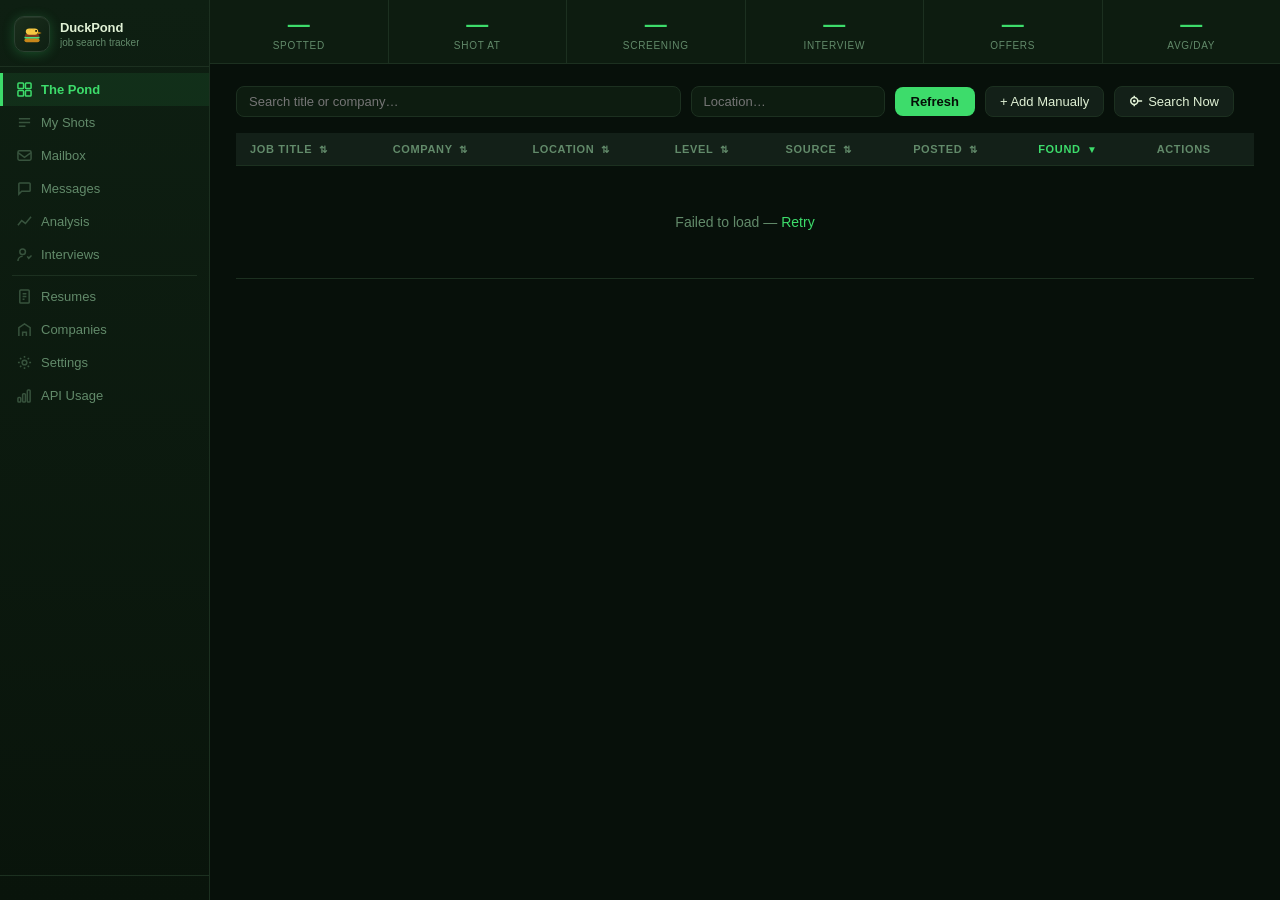
==== commit 623e04cc: "feat: API usage tracking for Brave, Webshare, and Claude - New api_usage table (date × service) with" ====
--- a/src/dashboard/index.html
+++ b/src/dashboard/index.html
@@ -229,6 +229,10 @@
         <svg class="tab-icon" width="15" height="15" viewBox="0 0 16 16" fill="none" stroke="currentColor" stroke-width="1.6"><circle cx="8" cy="8" r="2.5"/><path d="M8 1v2M8 13v2M1 8h2M13 8h2M3.2 3.2l1.4 1.4M11.4 11.4l1.4 1.4M3.2 12.8l1.4-1.4M11.4 4.6l1.4-1.4"/></svg>
         Settings
       </button>
+      <button class="tab" data-tab="usage">
+        <svg class="tab-icon" width="15" height="15" viewBox="0 0 16 16" fill="none" stroke="currentColor" stroke-width="1.6"><rect x="1" y="10" width="3" height="5" rx="1"/><rect x="6" y="6" width="3" height="9" rx="1"/><rect x="11" y="2" width="3" height="13" rx="1"/></svg>
+        API Usage
+      </button>
     </nav>
     <div class="sidebar-footer">
       <div id="countdown"></div>
@@ -578,6 +582,38 @@
       <div class="an-chart-wrap" style="height:300px"><canvas id="chart-companies"></canvas></div>
     </div>
 
+  </section>
+
+  <!-- API Usage Tab -->
+  <section id="tab-usage" class="tab-content">
+    <div style="display:flex;align-items:center;justify-content:space-between;margin-bottom:20px">
+      <div>
+        <h2 style="font-size:16px;font-weight:700;color:#dff0d4">API Usage</h2>
+        <p style="font-size:12px;color:#628a6a;margin-top:3px">Daily call counts for Brave Search API, Webshare proxy, and Claude API</p>
+      </div>
+      <button class="btn-secondary btn-sm" onclick="loadUsage()">Refresh</button>
+    </div>
+
+    <!-- Monthly summary cards -->
+    <div id="usage-cards" style="display:flex;gap:14px;margin-bottom:24px;flex-wrap:wrap"></div>
+
+    <!-- Daily table -->
+    <table style="width:100%;border-collapse:collapse">
+      <thead>
+        <tr style="border-bottom:1px solid #1c3020;font-size:11px;color:#628a6a;text-transform:uppercase;letter-spacing:.05em">
+          <th style="text-align:left;padding:8px 12px">Date</th>
+          <th style="text-align:right;padding:8px 12px">Brave Calls</th>
+          <th style="text-align:right;padding:8px 12px">Webshare Calls</th>
+          <th style="text-align:right;padding:8px 12px">Webshare Data</th>
+          <th style="text-align:right;padding:8px 12px">Claude Calls</th>
+          <th style="text-align:right;padding:8px 12px">Claude Tokens</th>
+          <th style="text-align:right;padding:8px 12px">Claude Cost</th>
+        </tr>
+      </thead>
+      <tbody id="usage-body">
+        <tr><td colspan="7" class="loading" style="padding:40px;text-align:center">Loading…</td></tr>
+      </tbody>
+    </table>
   </section>
 
   <!-- Interviews Tab -->
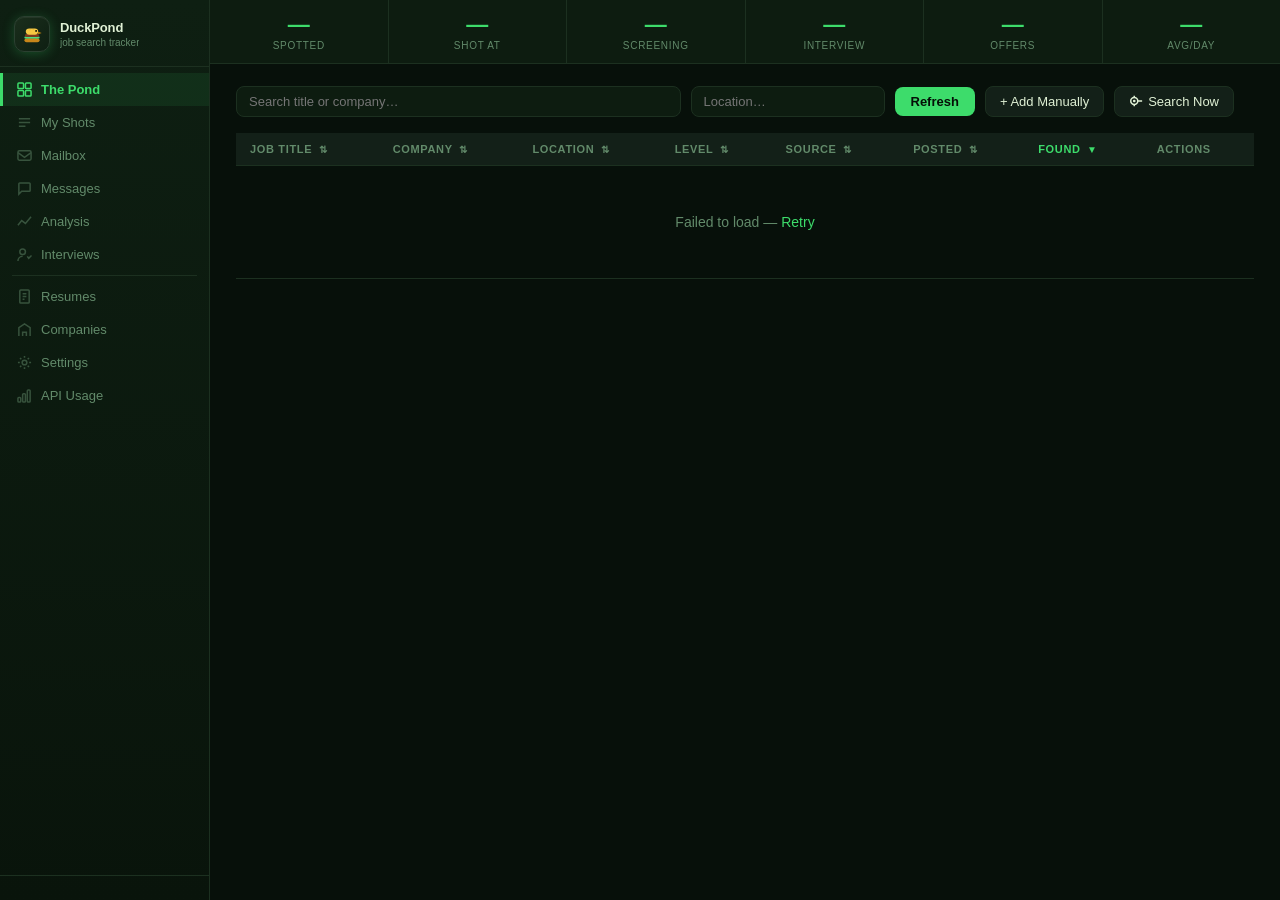
==== commit 86066286: "feat: live billing API integration for Brave, Webshare, and Anthropic - api_quota table stores live " ====
--- a/src/dashboard/index.html
+++ b/src/dashboard/index.html
@@ -591,7 +591,10 @@
         <h2 style="font-size:16px;font-weight:700;color:#dff0d4">API Usage</h2>
         <p style="font-size:12px;color:#628a6a;margin-top:3px">Daily call counts for Brave Search API, Webshare proxy, and Claude API</p>
       </div>
-      <button class="btn-secondary btn-sm" onclick="loadUsage()">Refresh</button>
+      <div style="display:flex;gap:8px">
+        <button id="btn-refresh-live" class="btn-secondary btn-sm" onclick="refreshLiveUsage()">Refresh Live</button>
+        <button class="btn-secondary btn-sm" onclick="loadUsage()">Refresh</button>
+      </div>
     </div>
 
     <!-- Monthly summary cards -->
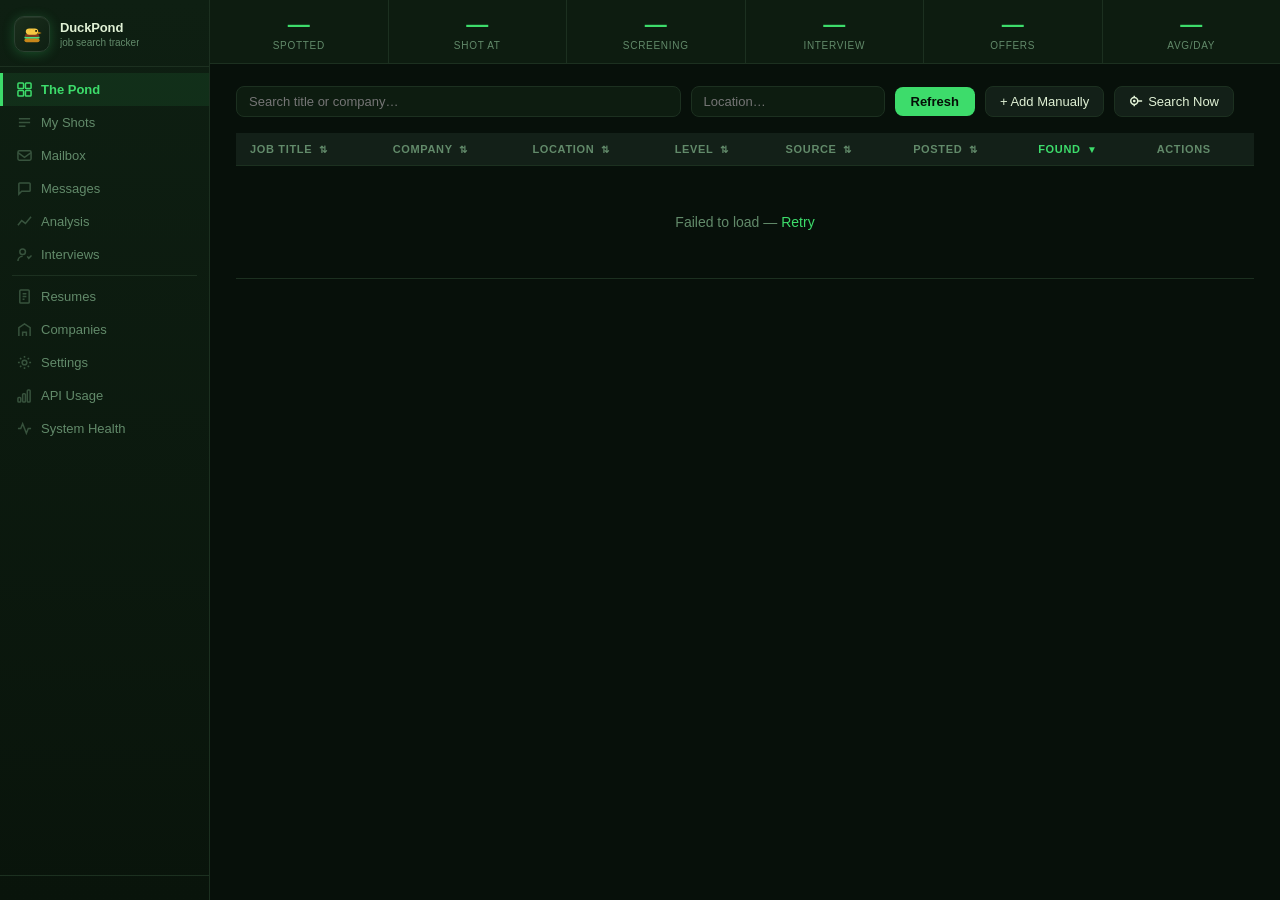
==== commit efa18874: "feat: system health agent, drop Brave (1 job ever), add Rippling scraper, fix email/interview linkin" ====
--- a/src/dashboard/index.html
+++ b/src/dashboard/index.html
@@ -233,6 +233,10 @@
         <svg class="tab-icon" width="15" height="15" viewBox="0 0 16 16" fill="none" stroke="currentColor" stroke-width="1.6"><rect x="1" y="10" width="3" height="5" rx="1"/><rect x="6" y="6" width="3" height="9" rx="1"/><rect x="11" y="2" width="3" height="13" rx="1"/></svg>
         API Usage
       </button>
+      <button class="tab" data-tab="health">
+        <svg class="tab-icon" width="15" height="15" viewBox="0 0 16 16" fill="none" stroke="currentColor" stroke-width="1.6"><path d="M1 8h3l2-5 4 10 2-5h3"/></svg>
+        System Health
+      </button>
     </nav>
     <div class="sidebar-footer">
       <div id="countdown"></div>
@@ -615,6 +619,35 @@
       </thead>
       <tbody id="usage-body">
         <tr><td colspan="7" class="loading" style="padding:40px;text-align:center">Loading…</td></tr>
+      </tbody>
+    </table>
+  </section>
+
+  <!-- System Health Tab -->
+  <section id="tab-health" class="tab-content">
+    <div style="display:flex;align-items:center;justify-content:space-between;margin-bottom:20px">
+      <div>
+        <h2 style="font-size:16px;font-weight:700;color:#dff0d4">System Health</h2>
+        <p style="font-size:12px;color:#628a6a;margin-top:3px">Periodic agent-reviewed check of scraping, email sync, proxies, and ATS boards</p>
+      </div>
+      <button class="btn-secondary btn-sm" onclick="loadSystemHealth()">Refresh</button>
+    </div>
+
+    <div id="health-banner" style="padding:16px 18px;border-radius:8px;margin-bottom:18px;display:none"></div>
+
+    <div id="health-components" style="display:grid;grid-template-columns:repeat(auto-fill,minmax(260px,1fr));gap:12px;margin-bottom:28px"></div>
+
+    <h3 style="font-size:13px;font-weight:700;color:#9fc99a;margin-bottom:10px">History</h3>
+    <table style="width:100%;border-collapse:collapse">
+      <thead>
+        <tr style="border-bottom:1px solid #1c3020;font-size:11px;color:#628a6a;text-transform:uppercase;letter-spacing:.05em">
+          <th style="text-align:left;padding:8px 12px">Checked</th>
+          <th style="text-align:left;padding:8px 12px">Status</th>
+          <th style="text-align:left;padding:8px 12px">Summary</th>
+        </tr>
+      </thead>
+      <tbody id="health-history-body">
+        <tr><td colspan="3" class="loading" style="padding:40px;text-align:center">Loading…</td></tr>
       </tbody>
     </table>
   </section>
